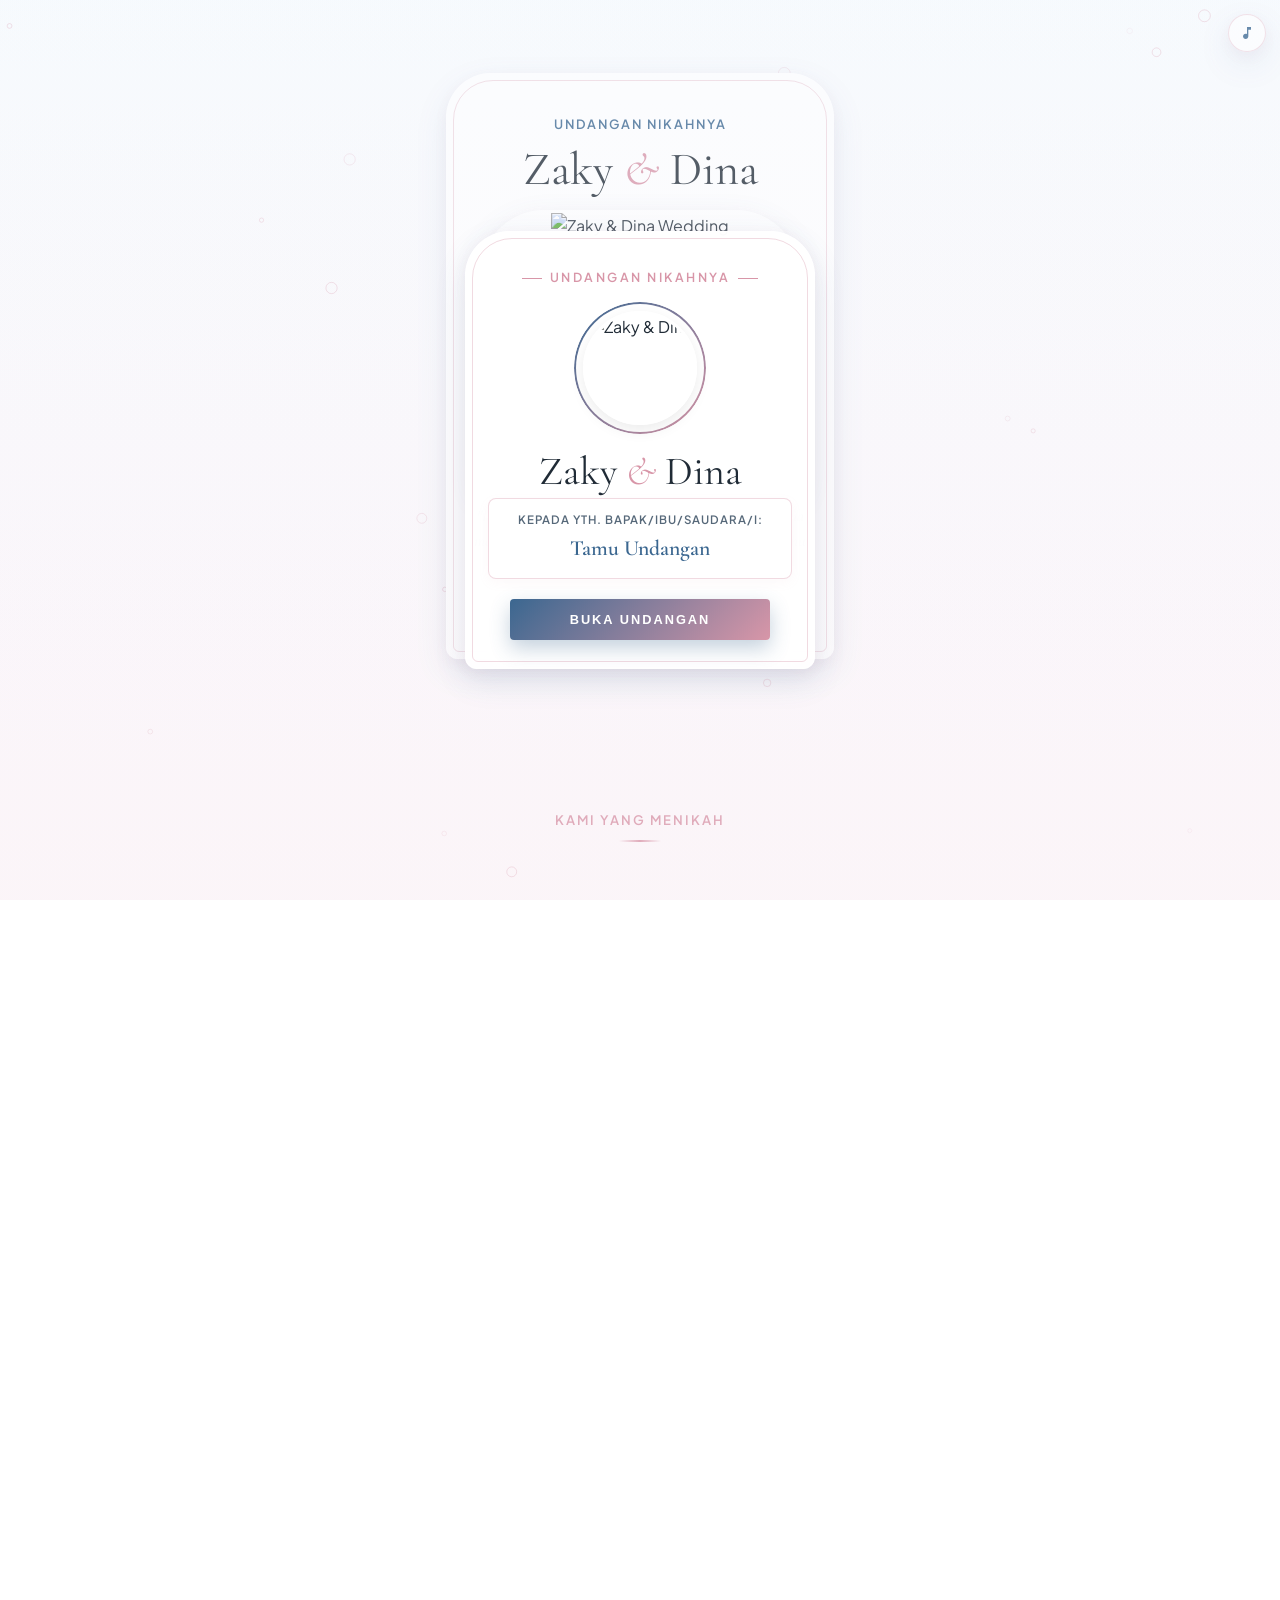
==== index.html @ bf6ddfc3 "fix: update akad schedule time and remove highlight badge in event card" ====
<!DOCTYPE html>
<html lang="id">

<head>
  <meta charset="UTF-8">
  <meta name="viewport" content="width=device-width, initial-scale=1.0">
  <title>Undangan nikahan Zaky & Dina</title>
  <meta name="description"
    content="Undangan Pernikahan Digital Muhammad Zaky Jaluaji & Syanda Malsie Adinawa (Dina) - Soft Blue & Pink Serenade.">

  <!-- Open Graph -->
  <meta property="og:type" content="website">
  <meta property="og:title" content="Undangan Pernikahan Zaky & Dina">
  <meta property="og:description" content="Kami mengundang Anda untuk hadir dalam hari bahagia pernikahan kami.">
  <meta property="og:image" content="assets/images/couple_cover.jpg">

  <!-- Stylesheet -->
  <link rel="stylesheet" href="styles.css">
</head>

<body>

  <!-- Ambient Animated Gradient Blobs -->
  <div class="ambient-blob blob-1"></div>
  <div class="ambient-blob blob-2"></div>

  <!-- Particle Canvas (Slow Calm Soft Bubbles) -->
  <canvas id="particle-canvas"></canvas>

  <!-- ===================================================
       1. SAMPUL DEPAN (3D RICH & DYNAMIC COVER OVERLAY)
       =================================================== -->
  <div class="cover-overlay" id="cover-overlay">
    <!-- Video background opsional jika user memasukkan file video mp4 sendiri -->
    <video id="cover-video-bg" class="cover-video-bg" autoplay loop muted playsinline></video>

    <div class="cover-card" id="cover-card-3d">
      <div class="cover-badge-box">
        <div class="cover-badge-line"></div>
        <span class="cover-badge">Undangan Nikahnya</span>
        <div class="cover-badge-line"></div>
      </div>

      <div class="cover-photo-container">
        <div class="aura-ring"></div>
        <div class="aura-pulse"></div>
        <div class="cover-photo-frame">
          <img id="cover-img" src="assets/images/couple_cover.jpg" alt="Zaky & Dina">
        </div>
      </div>

      <h1 class="cover-names">Zaky <span>&</span> Dina</h1>

      <div class="recipient-box">
        <p class="recipient-label">Kepada Yth. Bapak/Ibu/Saudara/i:</p>
        <h3 class="recipient-name">Tamu Undangan</h3>
      </div>

      <button class="btn-open" id="btn-open-invitation">
        <span>Buka Undangan</span>
      </button>
    </div>
  </div>

  <!-- ===================================================
       2. FLOATING MUSIC PLAYER
       =================================================== -->
  <div class="music-player-widget">
    <div class="vinyl-disc" id="vinyl-disc" title="Putar / Hentikan Musik">
      <svg viewBox="0 0 24 24">
        <path d="M12 3v10.55c-.59-.34-1.27-.55-2-.55-2.21 0-4 1.79-4 4s1.79 4 4 4 4-1.79 4-4V7h4V3h-6z" />
      </svg>
    </div>
  </div>

  <!-- ===================================================
       MAIN CONTENT WRAPPER
       =================================================== -->
  <div class="main-wrapper">

    <!-- ===================================================
         3. HERO SECTION
         =================================================== -->
    <section id="hero" class="hero-section">
      <div class="hero-card reveal-zoom">
        <p class="hero-subtitle">Undangan Nikahnya</p>
        <h2 class="hero-names">Zaky <span>&</span> Dina</h2>

        <div class="hero-img-container">
          <img id="hero-img" src="assets/images/couple_rings.jpg" alt="Zaky & Dina Wedding">
        </div>

        <p class="hero-quote">
          "Dan di antara tanda-tanda (kebesaran-Nya) ialah Dia menciptakan pasangan-pasangan untukmu dari jenismu
          sendiri, agar kamu cenderung dan merasa tenteram kepadanya."<br>
          <span
            style="font-size: 0.9rem; font-style: normal; letter-spacing: 1.5px; color: var(--blue-primary); font-weight: 600;">(QS.
            AR-RUM: 21)</span>
        </p>
      </div>
    </section>

    <!-- ===================================================
         4. MEMPELAI (THE COUPLE)
         =================================================== -->
    <section id="couple">
      <div class="section-title-box reveal-on-scroll">
        <p class="section-subtitle">Kami yang Menikah</p>
        <div class="title-line"></div>
      </div>

      <div class="couple-grid">
        <!-- Pengantin Pria -->
        <div class="couple-card reveal-slide-left delay-100">
          <div class="couple-avatar-wrapper">
            <img id="groom-img" src="assets/images/zaky.jpg" alt="Muhammad Zaky Jaluaji">
          </div>
          <h4 class="couple-nickname groom-nickname">Zaky</h4>
          <p class="couple-fullname" id="groom-fullname">Muhammad Zaky Jaluaji</p>
          <p class="couple-parents" id="groom-parents">Putra dari Bpk. Muhammad Mashuri & Ibu Rina Nuryanti</p>
          <a href="https://instagram.com/zakyjaluaji" target="_blank" class="btn-ig">
            <span>Instagram Zaky</span>
          </a>
        </div>

        <div class="couple-divider reveal-zoom delay-200">&</div>

        <!-- Pengantin Wanita -->
        <div class="couple-card reveal-slide-right delay-100">
          <div class="couple-avatar-wrapper">
            <img id="bride-img" src="assets/images/dina.jpg" alt="Syanda Malsie Adinawa">
          </div>
          <h4 class="couple-nickname bride-nickname">Dina</h4>
          <p class="couple-fullname" id="bride-fullname">Syanda Malsie Adinawa</p>
          <p class="couple-parents" id="bride-parents">Putri dari Bpk. Adi Suroso & Ibu Ernawati</p>
          <a href="https://instagram.com/syandamalsiea_" target="_blank" class="btn-ig">
            <span>Instagram Dina</span>
          </a>
        </div>
      </div>
    </section>

    <!-- ===================================================
         5. COUNTDOWN & EVENT SECTION
         =================================================== -->
    <section id="event">
      <div class="section-title-box reveal-on-scroll">
        <p class="section-subtitle">Kapan dan Dimana?</p>
        <div class="title-line"></div>
      </div>

      <!-- Countdown Timer -->
      <div class="countdown-container reveal-zoom delay-100">
        <div class="countdown-item">
          <div class="countdown-number" id="days">00</div>
          <div class="countdown-label">Hari</div>
        </div>
        <div class="countdown-item">
          <div class="countdown-number" id="hours">00</div>
          <div class="countdown-label">Jam</div>
        </div>
        <div class="countdown-item">
          <div class="countdown-number" id="minutes">00</div>
          <div class="countdown-label">Menit</div>
        </div>
        <div class="countdown-item">
          <div class="countdown-number" id="seconds">00</div>
          <div class="countdown-label">Detik</div>
        </div>
      </div>

      <!-- Event Cards (Akad, Resepsi, & Ngunduh Mantu) -->
      <div class="event-cards-wrapper">
        <div class="event-card event-card-akad reveal-slide-left delay-100">
          <h4 class="event-title">Akad Nikah</h4>
          <div class="event-detail-item">
            <strong style="color: #8C5819;">Waktu Acara</strong>
            <span id="akad-date">Sabtu, 20 Maret 2027</span><br>
            <span id="akad-time">Pukul 07.00 WIB</span>
          </div>
          <div class="event-detail-item">
            <strong style="color: #8C5819;">Lokasi Acara</strong>
            <span id="akad-venue">Gedung Wanita Nganjuk</span><br>
            <span id="akad-address">Jl. P. Sudirman No. 12, Mangundikaran, Nganjuk</span>
          </div>
          <div class="btn-group">
            <a id="akad-maps" href="https://maps.google.com/?q=Gedung+Wanita+Nganjuk" target="_blank"
              class="btn-secondary" style="border-color: rgba(212, 163, 115, 0.6); color: #8C5819;">📍 Petunjuk
              Lokasi</a>
          </div>
        </div>

        <!-- 2. Resepsi Pernikahan (Gedung Wanita Nganjuk) -->
        <div class="event-card reveal-slide-right delay-200">
          <h4 class="event-title">Resepsi Pernikahan</h4>
          <div class="event-detail-item">
            <strong>Waktu Acara</strong>
            <span id="resepsi-date">Sabtu, 20 Maret 2027</span><br>
            <span id="resepsi-time">Pukul 11.00 - 14.00 WIB</span>
          </div>
          <div class="event-detail-item">
            <strong>Lokasi Acara</strong>
            <span id="resepsi-venue">Gedung Wanita Nganjuk</span><br>
            <span id="resepsi-address">Jl. P. Sudirman No. 12, Mangundikaran, Nganjuk</span>
          </div>
          <div class="btn-group">
            <a id="resepsi-maps" href="https://maps.google.com/?q=Gedung+Wanita+Nganjuk" target="_blank"
              class="btn-secondary">📍 Petunjuk Lokasi</a>
            <a href="https://calendar.google.com/calendar/render?action=TEMPLATE&text=Pernikahan+Zaky+%26+Dina&dates=20270320T010000Z/20270320T070000Z&details=Pernikahan+Zaky+%26+Dina+di+Gedung+Wanita+Nganjuk&location=Gedung+Wanita+Nganjuk"
              target="_blank" class="btn-secondary">🗓️ Simpan ke Kalender</a>
          </div>
        </div>

        <!-- 3. Ngunduh Mantu (Pendopo Marsudi Utomo, Klaten) -->
        <div class="event-card reveal-zoom delay-300">
          <h4 class="event-title">Ngunduh Mantu</h4>
          <div class="event-detail-item">
            <strong>Waktu Acara</strong>
            <span id="ngunduh-date">Sabtu, 27 Maret 2027</span><br>
            <span id="ngunduh-time">Pukul 10.00 - 14.00 WIB</span>
          </div>
          <div class="event-detail-item">
            <strong>Lokasi Acara</strong>
            <span id="ngunduh-venue">Pendopo Marsudi Utomo</span><br>
            <span id="ngunduh-address">Pedan, Klaten</span>
          </div>
          <div class="btn-group">
            <a id="ngunduh-maps" href="https://maps.app.goo.gl/nM2MsdTaEWafZusg7" target="_blank"
              class="btn-secondary">📍 Petunjuk Lokasi</a>
            <a href="https://calendar.google.com/calendar/render?action=TEMPLATE&text=Ngunduh+Mantu+Zaky+%26+Dina&dates=20270327T030000Z/20270327T070000Z&details=Ngunduh+Mantu+Zaky+%26+Dina+di+Pendopo+Marsudi+Utomo+Klaten&location=Pendopo+Marsudi+Utomo,+Pedan,+Klaten"
              target="_blank" class="btn-secondary">🗓️ Simpan ke Kalender</a>
          </div>
        </div>
      </div>
    </section>

    <!-- ===================================================
         6. LOVE STORY TIMELINE
         =================================================== -->
    <section id="story">
      <div class="section-title-box reveal-on-scroll">
        <p class="section-subtitle">Perjalanan Cinta</p>
        <h3 class="section-title">Kisah Kami</h3>
        <div class="title-line"></div>
      </div>

      <div class="timeline" id="timeline-container">
        <!-- Rendered dynamically from script.js -->
      </div>
    </section>

    <!-- ===================================================
         7. LIVE PHOTO ALBUM & DISPOSABLE CAMERA SECTION
         =================================================== -->
    <section id="live-album">
      <div class="section-title-box reveal-on-scroll">
        <p class="section-subtitle">Kamera Live Tamu</p>
        <h3 class="section-title">Bantu Pasangan ini dokumentasi</h3>
        <div class="title-line"></div>
      </div>

      <div class="event-card reveal-zoom delay-100">
        <h4 class="event-title">Album Foto Live Zaky & Dina</h4>
        <p style="font-size: 0.88rem; color: var(--text-muted); margin-bottom: 20px; line-height: 1.5;">
          Dibuka waktu acara ya!
        </p>

        <div style="display: flex; flex-direction: column; align-items: center; gap: 12px;">
          <a href="album.html" class="btn-primary"
            style="display: inline-flex; align-items: center; justify-content: center; gap: 8px; max-width: 280px; text-decoration: none; font-size: 0.82rem;">
            <span>📸 bantu mereka cekrek momen</span>
          </a>
        </div>
      </div>
    </section>

    <!-- ===================================================
         8. GALLERY SECTION
         =================================================== -->
    <section id="gallery">
      <div class="section-title-box reveal-on-scroll">
        <p class="section-subtitle">Momen Bahagia</p>
        <h3 class="section-title">Galeri Foto</h3>
        <div class="title-line"></div>
      </div>

      <div class="gallery-grid">
        <div class="gallery-item reveal-zoom delay-100">
          <img src="assets/images/couple_cover.jpg" alt="Momen Zaky & Dina 1">
        </div>
        <div class="gallery-item reveal-zoom delay-200">
          <img src="assets/images/couple_rings.jpg" alt="Momen Zaky & Dina 2">
        </div>
        <div class="gallery-item reveal-zoom delay-300">
          <img src="assets/images/zaky.jpg" alt="Momen Zaky 3">
        </div>
        <div class="gallery-item reveal-zoom delay-400">
          <img src="assets/images/dina.jpg" alt="Momen Dina 4">
        </div>
      </div>
    </section>

    <!-- ===================================================
         8. RSVP & UCAPAN
         =================================================== -->
    <section id="rsvp">
      <div class="section-title-box reveal-on-scroll">
        <p class="section-subtitle"> Dateng yahhh</p>
        <h3 class="section-title">Ucapin dan doain dong!!!</h3>
        <div class="title-line"></div>
      </div>

      <!-- Form RSVP -->
      <div class="rsvp-card reveal-on-scroll delay-100">
        <form id="rsvp-form">
          <div class="form-group">
            <label class="form-label" for="guest-name">Nama kamu</label>
            <input type="text" id="guest-name" class="form-input" placeholder="Masukkan nama Anda..." required>
          </div>

          <div class="form-group">
            <label class="form-label" for="guest-status">Konfirmasi Kehadiran</label>
            <select id="guest-status" class="form-select">
              <option value="hadir">dateng</option>
              <option value="tidak-hadir">lagi repot</option>
            </select>
          </div>

          <div class="form-group">
            <label class="form-label" for="guest-message">Ucapan & Doa Restu</label>
            <textarea id="guest-message" class="form-textarea" rows="3"
              placeholder="Tuliskan pesan & doa Anda untuk Zaky & Dina..." required></textarea>
          </div>

          <button type="submit" class="btn-primary">Kirim Ucapan & Konfirmasi</button>
        </form>
      </div>

      <!-- Daftar Ucapan -->
      <div class="wishes-container reveal-on-scroll delay-200" id="wishes-container">
        <!-- Rendered dynamically -->
      </div>
    </section>

    <!-- ===================================================
         9. DIGITAL GIFT / AMPLOP DIGITAL
         =================================================== -->
    <section id="gift">
      <div class="section-title-box reveal-on-scroll">
        <p class="section-subtitle">Tanda Kasih</p>
        <h3 class="section-title">Amplop Digital</h3>
        <div class="title-line"></div>
      </div>

      <p class="reveal-on-scroll delay-100"
        style="text-align: center; color: var(--text-muted); margin-bottom: 28px; font-size: 0.9rem; max-width: 540px; margin-left: auto; margin-right: auto;">
        Sebenernya ini nggak wajib sih, tapi kalau misalnyaaa... kamu mau nyumbang tapi pengen trasfer aja juga boleh
        kokkk... kirim ke sini yaaa.
      </p>

      <!-- Bank List -->
      <div class="gift-grid reveal-on-scroll delay-200" id="bank-grid">
        <!-- Rendered dynamically -->
      </div>

      <!-- Alamat Kado Fisik -->
      <div class="bank-card reveal-on-scroll delay-300" style="margin-top: 20px;">
        <div class="bank-name" style="font-size: 1.2rem;">Atau mau kirim kado? kirim kesini yaaa</div>
        <p style="font-size: 0.88rem; color: var(--text-muted); margin: 10px 0; line-height: 1.6;">
          Penerima: <strong id="gift-recipient" style="color: var(--text-dark);">Zaky & Dina</strong> (<span
            id="gift-phone">089644456263</span>)<br>
          <span id="gift-full-address">Alamat Pengiriman Kado...</span>
        </p>
      </div>
    </section>

    <!-- ===================================================
         FOOTER
         =================================================== -->
    <footer class="reveal-on-scroll">
      <p>Merupakan suatu kehormatan dan kebahagiaan bagi kami apabila Bapak/Ibu/Saudara/i berkenan hadir.</p>
      <div class="footer-names">Zaky & Dina</div>
      <p
        style="font-size: 0.75rem; margin-top: 16px; letter-spacing: 2.5px; text-transform: uppercase; color: var(--pink-primary);">
        Love Forever & Always</p>
    </footer>

  </div>

  <!-- ===================================================
       TOAST NOTIFICATION & LIGHTBOX MODAL
       =================================================== -->
  <div class="toast" id="toast-notification">Pesan disalin!</div>

  <div class="lightbox-modal" id="lightbox-modal">
    <span class="lightbox-close" id="lightbox-close">&times;</span>
    <img src="" id="lightbox-img" class="lightbox-content" alt="Gambar Galeri">
  </div>

  <!-- MODAL BARCODE / QR CODE ALBUM LIVE -->
  <div class="qr-modal" id="qr-modal">
    <div class="qr-modal-card">
      <span class="qr-modal-close" onclick="closeQrModal()">&times;</span>
      <h3 class="qr-modal-title">Barcode Kamera Live Tamu</h3>
      <p class="qr-modal-subtitle">Scan Barcode / QR Code ini dengan HP Anda saat acara untuk langsung mengabadikan
        momen pernikahan Zaky & Dina!</p>

      <div class="qr-image-wrapper">
        <img src="assets/images/album_qr.png" alt="QR Code Album Live Zaky & Dina">
      </div>

      <div style="display: flex; flex-direction: column; gap: 8px; margin-top: 14px;">
        <a href="album.html" class="btn-primary"
          style="font-size: 0.78rem; text-decoration: none; display: inline-block;">
          Buka Kamera Live Sekarang
        </a>
        <a href="cetak-qr.html" target="_blank"
          style="font-size: 0.74rem; color: var(--blue-primary); text-decoration: none; font-weight: 600; padding: 6px; border: 1px dashed var(--border-pink-glow); border-radius: 6px; display: inline-flex; align-items: center; justify-content: center; gap: 4px;">
          🖨️ Cetak Kartu QR Stand Meja Resepsi
        </a>
      </div>
    </div>
  </div>

  <!-- JavaScript -->
  <script src="config.js"></script>
  <script src="script.js"></script>
</body>

</html>
---- styles.css ----
/* ===================================================
   DESAIN ELEGAN & RAPI (HIGH-END AESTHETIC MOBILE)
   Background Foto: beach_bg.jpg
   Mempelai: Zaky & Dina
   =================================================== */

@import url('https://fonts.googleapis.com/css2?family=Cormorant+Garamond:ital,wght@0,400;0,500;0,600;0,700;1,400;1,600&family=Plus+Jakarta+Sans:wght@300;400;500;600;700&display=swap');

:root {
  --bg-card-glass: rgba(255, 255, 255, 0.94);
  --border-pink-glow: rgba(216, 150, 168, 0.35);
  --border-blue-glow: rgba(121, 157, 194, 0.35);
  
  --blue-primary: #3B6790;
  --blue-soft: #5C82A6;
  --pink-primary: #D896A8;
  --pink-soft: #E8B4C2;
  
  --text-dark: #202B36;
  --text-muted: #566879;
  
  --font-serif: 'Cormorant Garamond', serif;
  --font-sans: 'Plus Jakarta Sans', sans-serif;
  
  --shadow-card: 0 12px 32px rgba(59, 103, 144, 0.12), 0 4px 14px rgba(216, 150, 168, 0.1);
  
  --radius-arch-card: 45px 45px 12px 12px;
  --radius-img-arch: 65px 65px 12px 12px;
  
  --transition: all 0.35s cubic-bezier(0.16, 1, 0.3, 1);
}

/* Reset & Global */
*, *::before, *::after {
  box-sizing: border-box !important;
  margin: 0;
  padding: 0;
}

html, body {
  width: 100% !important;
  height: 100% !important;
  margin: 0 !important;
  padding: 0 !important;
  overflow-x: hidden !important;
}

html {
  scroll-behavior: smooth;
  font-size: 16px;
  -webkit-text-size-adjust: 100%;
}

body {
  font-family: var(--font-sans);
  background: linear-gradient(rgba(240, 246, 253, 0.35), rgba(248, 235, 242, 0.35)), url('assets/images/beach_bg.jpg') center/cover no-repeat fixed;
  color: var(--text-dark);
  line-height: 1.6;
  position: relative;
  min-height: 100vh;
  -webkit-font-smoothing: antialiased;
}

/* Canvas Background */
#particle-canvas {
  position: fixed;
  top: 0;
  left: 0;
  width: 100vw;
  height: 100vh;
  pointer-events: none;
  z-index: 1;
}

/* ===================================================
   SAMPUL DEPAN (SANGAT RAPI & PRESISI DI TENGAH)
   =================================================== */
.cover-overlay {
  position: fixed !important;
  top: 0 !important;
  left: 0 !important;
  right: 0 !important;
  bottom: 0 !important;
  width: 100% !important;
  height: 100% !important;
  margin: 0 !important;
  padding: 16px !important;
  background: linear-gradient(rgba(238, 244, 252, 0.25), rgba(248, 235, 242, 0.25)), url('assets/images/beach_bg.jpg') center/cover no-repeat !important;
  z-index: 99999 !important;
  display: flex !important;
  flex-direction: column !important;
  justify-content: center !important;
  align-items: center !important;
  text-align: center !important;
  box-sizing: border-box !important;
  transition: transform 0.8s cubic-bezier(0.77, 0, 0.175, 1), opacity 0.8s ease;
  overflow-y: auto !important;
}

.cover-overlay.opened {
  transform: translateY(-100%) !important;
  opacity: 0 !important;
  pointer-events: none !important;
}

.cover-video-bg {
  position: absolute !important;
  top: 0 !important;
  left: 0 !important;
  width: 100% !important;
  height: 100% !important;
  object-fit: cover !important;
  z-index: 0 !important;
  pointer-events: none !important;
  display: none;
}

/* Kartu Sampul Rapi */
.cover-card {
  background: var(--bg-card-glass);
  backdrop-filter: blur(20px);
  -webkit-backdrop-filter: blur(20px);
  border: 1px solid rgba(255, 255, 255, 0.95);
  border-radius: var(--radius-arch-card);
  padding: 36px 22px 28px;
  width: 100% !important;
  max-width: 350px !important;
  margin: auto !important;
  box-shadow: var(--shadow-card);
  position: relative !important;
  z-index: 2 !important;
  box-sizing: border-box !important;
  display: block !important;
  flex-shrink: 0 !important;
}

.cover-card::after {
  content: '';
  position: absolute;
  inset: 6px;
  border: 1px solid var(--border-pink-glow);
  border-radius: 40px 40px 6px 6px;
  pointer-events: none;
}

/* Badge Header Sampul */
.cover-badge-box {
  display: flex;
  align-items: center;
  justify-content: center;
  gap: 8px;
  margin-bottom: 18px;
  width: 100%;
  animation: fadeSlideDown 0.8s cubic-bezier(0.16, 1, 0.3, 1) 0.1s both;
}

.cover-badge-line {
  width: 20px;
  height: 1px;
  background: var(--pink-primary);
  flex-shrink: 0;
}

.cover-badge {
  font-size: 0.78rem;
  text-transform: uppercase;
  letter-spacing: 2.5px;
  color: var(--pink-primary);
  font-weight: 600;
}

/* Foto Sampul */
.cover-photo-container {
  position: relative;
  width: 124px;
  height: 124px;
  margin: 0 auto 18px;
  display: flex;
  justify-content: center;
  align-items: center;
  animation: zoomFadeIn 0.9s cubic-bezier(0.16, 1, 0.3, 1) 0.3s both;
}

.aura-ring {
  position: absolute;
  inset: -4px;
  border-radius: 50%;
  padding: 2px;
  background: linear-gradient(135deg, var(--blue-primary), var(--pink-primary));
  -webkit-mask: linear-gradient(#fff 0 0) content-box, linear-gradient(#fff 0 0);
  mask-composite: exclude;
}

.cover-photo-frame {
  width: 114px;
  height: 114px;
  border-radius: 50%;
  overflow: hidden;
  border: 3px solid #FFF;
  box-shadow: 0 5px 15px rgba(0,0,0,0.08);
  z-index: 1;
}

.cover-photo-frame img {
  width: 100%;
  height: 100%;
  object-fit: cover;
}

/* Nama Sampul */
.cover-names {
  font-family: var(--font-serif);
  font-size: 2.5rem;
  font-weight: 400;
  color: var(--text-dark);
  line-height: 1.15;
  margin-bottom: 4px;
  animation: fadeSlideUp 0.8s cubic-bezier(0.16, 1, 0.3, 1) 0.5s both;
}

.cover-names span {
  font-style: italic;
  color: var(--pink-primary);
  font-weight: 300;
}

.cover-date-badge {
  font-size: 0.82rem;
  color: var(--blue-primary);
  letter-spacing: 1.8px;
  text-transform: uppercase;
  margin-bottom: 20px;
  font-weight: 600;
  animation: fadeSlideUp 0.8s cubic-bezier(0.16, 1, 0.3, 1) 0.7s both;
}

/* Kotak Penerima */
.recipient-box {
  background: rgba(255, 255, 255, 0.88);
  border: 1px solid var(--border-pink-glow);
  border-radius: 8px;
  padding: 12px 14px;
  margin-bottom: 20px;
  box-shadow: 0 4px 12px rgba(216, 150, 168, 0.06);
  width: 100%;
  box-sizing: border-box;
  animation: fadeSlideUp 0.8s cubic-bezier(0.16, 1, 0.3, 1) 0.9s both;
}

.recipient-label {
  font-size: 0.72rem;
  color: var(--text-muted);
  text-transform: uppercase;
  letter-spacing: 1px;
  font-weight: 600;
}

.recipient-name {
  font-family: var(--font-serif);
  font-size: 1.35rem;
  font-weight: 600;
  color: var(--blue-primary);
  margin-top: 2px;
}

/* Tombol Buka Undangan */
.btn-open {
  position: relative;
  background: linear-gradient(135deg, var(--blue-primary) 0%, var(--pink-primary) 100%);
  color: #FFF;
  border: none;
  padding: 13px 28px;
  font-size: 0.8rem;
  font-weight: 700;
  letter-spacing: 2px;
  text-transform: uppercase;
  border-radius: 4px;
  cursor: pointer;
  box-shadow: 0 8px 20px rgba(59, 103, 144, 0.3);
  transition: var(--transition);
  display: inline-flex;
  align-items: center;
  justify-content: center;
  gap: 8px;
  overflow: hidden;
  width: 100%;
  max-width: 260px;
  margin: 0 auto;
  animation: fadeSlideUp 0.8s cubic-bezier(0.16, 1, 0.3, 1) 1.1s both;
}

.btn-open:active {
  transform: scale(0.98);
}

@keyframes fadeSlideDown {
  0% { transform: translateY(-16px); opacity: 0; }
  100% { transform: translateY(0); opacity: 1; }
}

@keyframes fadeSlideUp {
  0% { transform: translateY(16px); opacity: 0; }
  100% { transform: translateY(0); opacity: 1; }
}

@keyframes zoomFadeIn {
  0% { transform: scale(0.88); opacity: 0; }
  100% { transform: scale(1); opacity: 1; }
}

/* ===================================================
   FLOATING MUSIC PLAYER & NAVBAR
   =================================================== */
.music-player-widget {
  position: fixed;
  top: 14px;
  right: 14px;
  z-index: 1000;
}

.vinyl-disc {
  width: 38px;
  height: 38px;
  background: var(--bg-card-glass);
  backdrop-filter: blur(10px);
  border: 1px solid var(--border-pink-glow);
  border-radius: 50%;
  box-shadow: var(--shadow-card);
  cursor: pointer;
  display: flex;
  justify-content: center;
  align-items: center;
  transition: var(--transition);
}

.vinyl-disc.playing {
  border-color: var(--pink-primary);
}

.vinyl-disc svg {
  fill: var(--blue-primary);
  width: 16px;
  height: 16px;
}

.floating-navbar {
  position: fixed;
  bottom: 12px;
  left: 50%;
  transform: translateX(-50%);
  background: rgba(255, 255, 255, 0.95);
  backdrop-filter: blur(16px);
  -webkit-backdrop-filter: blur(16px);
  border: 1px solid var(--border-pink-glow);
  padding: 4px;
  border-radius: 8px;
  box-shadow: var(--shadow-card);
  z-index: 999;
  display: flex;
  gap: 2px;
  width: 94vw;
  max-width: 400px;
  justify-content: space-around;
  box-sizing: border-box !important;
}

.nav-item {
  flex: 1;
  text-align: center;
  color: var(--text-muted);
  text-decoration: none;
  padding: 6px 2px;
  border-radius: 4px;
  font-size: 0.64rem;
  font-weight: 600;
  letter-spacing: 0.2px;
  text-transform: uppercase;
  white-space: nowrap;
  transition: var(--transition);
  box-sizing: border-box;
}

.nav-item:hover {
  color: var(--pink-primary);
}

.nav-item.active {
  background: linear-gradient(135deg, rgba(59, 103, 144, 0.15), rgba(216, 150, 168, 0.22));
  color: var(--pink-primary);
  font-weight: 700;
}

/* ===================================================
   MAIN WRAPPER & SECTIONS (RAPI & PROPORSIUNAL)
   =================================================== */
.main-wrapper {
  width: 100% !important;
  max-width: 420px !important;
  margin: 0 auto !important;
  padding-bottom: 90px;
  position: relative;
  z-index: 2;
  box-sizing: border-box !important;
}

section {
  padding: 44px 16px;
  position: relative;
  box-sizing: border-box !important;
  width: 100% !important;
}

.section-title-box {
  text-align: center;
  margin-bottom: 30px;
}

.section-subtitle {
  font-size: 0.82rem;
  text-transform: uppercase;
  letter-spacing: 2px;
  color: var(--pink-primary);
  font-weight: 600;
  margin-bottom: 4px;
}

.section-title {
  font-family: var(--font-serif);
  font-size: 2.2rem;
  font-weight: 400;
  color: var(--text-dark);
  line-height: 1.2;
}

.title-line {
  width: 42px;
  height: 2px;
  background: linear-gradient(90deg, transparent, var(--pink-primary), transparent);
  margin: 10px auto 0;
}

/* HERO SECTION */
.hero-section {
  text-align: center;
  min-height: 85vh;
  display: flex;
  flex-direction: column;
  justify-content: center;
  align-items: center;
  padding-top: 10px;
}

.hero-card {
  background: var(--bg-card-glass);
  backdrop-filter: blur(16px);
  border: 1px solid rgba(255, 255, 255, 0.95);
  border-radius: var(--radius-arch-card);
  padding: 40px 18px 28px;
  width: 100%;
  box-shadow: var(--shadow-card);
  position: relative;
  box-sizing: border-box;
}

.hero-card::after {
  content: '';
  position: absolute;
  inset: 6px;
  border: 1px solid var(--border-pink-glow);
  border-radius: 40px 40px 6px 6px;
  pointer-events: none;
}

.hero-subtitle {
  font-size: 0.8rem;
  color: var(--blue-primary);
  text-transform: uppercase;
  letter-spacing: 2px;
  font-weight: 600;
  margin-bottom: 10px;
}

.hero-names {
  font-family: var(--font-serif);
  font-size: 2.9rem;
  font-weight: 400;
  color: var(--text-dark);
  line-height: 1.1;
  margin-bottom: 14px;
}

.hero-names span {
  font-style: italic;
  color: var(--pink-primary);
}

.hero-img-container {
  width: 100%;
  max-width: 320px;
  height: 280px;
  margin: 14px auto;
  border-radius: var(--radius-img-arch);
  overflow: hidden;
  border: 3px solid #FFF;
  box-shadow: var(--shadow-card);
  position: relative;
}

.hero-img-container img {
  width: 100%;
  height: 100%;
  object-fit: cover;
}

.hero-quote {
  font-family: var(--font-serif);
  font-size: 1.02rem;
  font-style: italic;
  color: var(--text-muted);
  max-width: 380px;
  margin: 14px auto 0;
  line-height: 1.55;
}

/* ===================================================
   TOMBOL ALBUM FOTO LIVE & BARCODE QR CODE
   =================================================== */
.event-album-banner {
  margin-top: 22px;
  display: flex;
  flex-direction: column;
  align-items: center;
  gap: 12px;
  width: 100%;
  position: relative;
  z-index: 2;
}

.btn-album {
  background: linear-gradient(135deg, var(--blue-primary) 0%, var(--pink-primary) 100%);
  border: 1px solid rgba(255, 255, 255, 0.8);
  border-radius: 12px;
  padding: 14px 18px;
  color: #FFF;
  text-decoration: none;
  display: flex;
  align-items: center;
  gap: 12px;
  width: 100%;
  box-shadow: 0 8px 24px rgba(216, 150, 168, 0.35);
  transition: var(--transition);
  box-sizing: border-box;
}

.btn-album:hover {
  transform: translateY(-2px);
  box-shadow: 0 12px 28px rgba(59, 103, 144, 0.4);
}

.btn-album-icon {
  font-size: 1.6rem;
  line-height: 1;
}

.btn-album-text {
  display: flex;
  flex-direction: column;
  text-align: left;
}

.btn-album-title {
  font-size: 0.88rem;
  font-weight: 700;
  letter-spacing: 0.5px;
  line-height: 1.2;
}

.btn-album-subtitle {
  font-size: 0.72rem;
  opacity: 0.92;
  font-weight: 400;
  margin-top: 2px;
  line-height: 1.2;
}

.btn-qr-trigger {
  background: #FFF;
  color: var(--blue-primary);
  border: 1px solid var(--border-pink-glow);
  padding: 8px 16px;
  border-radius: 50px;
  font-size: 0.74rem;
  font-weight: 600;
  letter-spacing: 0.5px;
  cursor: pointer;
  display: inline-flex;
  align-items: center;
  gap: 6px;
  transition: var(--transition);
  box-shadow: 0 4px 12px rgba(0, 0, 0, 0.05);
}

.btn-qr-trigger:hover {
  background: linear-gradient(135deg, var(--blue-primary), var(--pink-primary));
  color: #FFF;
  border-color: transparent;
}

/* MODAL QR CODE */
.qr-modal {
  position: fixed;
  top: 0; left: 0; width: 100%; height: 100%;
  background: rgba(32, 43, 54, 0.88);
  backdrop-filter: blur(12px);
  -webkit-backdrop-filter: blur(12px);
  z-index: 100000;
  display: none;
  justify-content: center;
  align-items: center;
  padding: 20px;
  box-sizing: border-box;
}

.qr-modal.active {
  display: flex;
}

.qr-modal-card {
  background: #FFF;
  border-radius: 20px;
  padding: 28px 20px 22px;
  max-width: 340px;
  width: 100%;
  text-align: center;
  box-shadow: var(--shadow-card);
  position: relative;
}

.qr-modal-close {
  position: absolute;
  top: 12px;
  right: 16px;
  font-size: 1.8rem;
  color: var(--text-muted);
  cursor: pointer;
  line-height: 1;
}

.qr-modal-title {
  font-family: var(--font-serif);
  font-size: 1.6rem;
  color: var(--text-dark);
  margin-bottom: 6px;
}

.qr-modal-subtitle {
  font-size: 0.78rem;
  color: var(--text-muted);
  line-height: 1.45;
  margin-bottom: 16px;
}

.qr-image-wrapper {
  width: 200px;
  height: 200px;
  margin: 0 auto;
  padding: 8px;
  border: 2px solid var(--border-pink-glow);
  border-radius: 12px;
  background: #FFF;
}

.qr-image-wrapper img {
  width: 100%;
  height: 100%;
  object-fit: contain;
}

/* MEMPELAI CARDS */
.couple-grid {
  display: flex;
  flex-direction: column;
  gap: 20px;
}

.couple-card {
  background: var(--bg-card-glass);
  backdrop-filter: blur(16px);
  border: 1px solid rgba(255, 255, 255, 0.95);
  border-radius: var(--radius-arch-card);
  padding: 38px 16px 24px;
  text-align: center;
  box-shadow: var(--shadow-card);
  position: relative;
  box-sizing: border-box;
}

.couple-card::after {
  content: '';
  position: absolute;
  inset: 6px;
  border: 1px solid var(--border-pink-glow);
  border-radius: 40px 40px 6px 6px;
  pointer-events: none;
}

.couple-avatar-wrapper {
  width: 124px;
  height: 124px;
  margin: 0 auto 16px;
  border-radius: 50%;
  padding: 3px;
  background: linear-gradient(135deg, var(--blue-primary), var(--pink-primary));
}

.couple-avatar-wrapper img {
  width: 100%;
  height: 100%;
  object-fit: cover;
  border-radius: 50%;
  border: 2px solid #FFF;
}

.couple-nickname {
  font-family: var(--font-serif);
  font-size: 2.1rem;
  font-weight: 400;
  color: var(--text-dark);
}

.couple-fullname {
  font-size: 0.88rem;
  font-weight: 600;
  color: var(--blue-primary);
  letter-spacing: 0.8px;
  margin-bottom: 4px;
}

.couple-parents {
  font-size: 0.82rem;
  color: var(--text-muted);
  margin-bottom: 14px;
}

.btn-ig {
  display: inline-flex;
  align-items: center;
  gap: 6px;
  border: 1px solid var(--border-pink-glow);
  background: #FFF;
  color: var(--blue-primary);
  text-decoration: none;
  padding: 6px 16px;
  border-radius: 4px;
  font-size: 0.72rem;
  font-weight: 600;
  letter-spacing: 1px;
  text-transform: uppercase;
  position: relative;
  z-index: 2;
}

.couple-divider {
  text-align: center;
  font-family: var(--font-serif);
  font-style: italic;
  font-size: 2.3rem;
  color: var(--pink-primary);
}

/* COUNTDOWN & EVENT */
.countdown-container {
  display: grid;
  grid-template-columns: repeat(4, 1fr);
  gap: 6px;
  margin-bottom: 22px;
}

.countdown-item {
  background: var(--bg-card-glass);
  backdrop-filter: blur(12px);
  border: 1px solid rgba(255, 255, 255, 0.95);
  border-radius: 8px;
  padding: 12px 2px;
  text-align: center;
  box-shadow: var(--shadow-card);
}

.countdown-number {
  font-family: var(--font-serif);
  font-size: 1.6rem;
  font-weight: 600;
  color: var(--blue-primary);
  line-height: 1;
}

.countdown-label {
  font-size: 0.62rem;
  font-weight: 700;
  color: var(--text-muted);
  text-transform: uppercase;
  margin-top: 4px;
}

.event-cards-wrapper {
  display: flex;
  flex-direction: column;
  gap: 18px;
}

.event-card {
  background: var(--bg-card-glass);
  backdrop-filter: blur(16px);
  border: 1px solid rgba(255, 255, 255, 0.95);
  border-radius: var(--radius-arch-card);
  padding: 38px 16px 24px;
  box-shadow: var(--shadow-card);
  text-align: center;
  position: relative;
  box-sizing: border-box;
}

.event-card::after {
  content: '';
  position: absolute;
  inset: 6px;
  border: 1px solid var(--border-pink-glow);
  border-radius: 40px 40px 6px 6px;
  pointer-events: none;
}

/* CARD AKAD NIKAH SPESIAL (DIBEDAKAN ELEGAN) */
.event-card.event-card-akad {
  background: linear-gradient(180deg, rgba(255, 253, 247, 0.98) 0%, rgba(255, 255, 255, 0.94) 100%);
  border: 1.5px solid rgba(212, 163, 115, 0.6);
  box-shadow: 0 16px 36px rgba(212, 163, 115, 0.18), 0 4px 16px rgba(59, 103, 144, 0.08);
  position: relative;
  overflow: hidden;
}

.event-card.event-card-akad::after {
  content: '';
  position: absolute;
  inset: 6px;
  border: 1.5px solid rgba(212, 163, 115, 0.45);
  border-radius: 40px 40px 6px 6px;
  pointer-events: none;
}

.card-highlight-badge {
  display: inline-flex;
  align-items: center;
  gap: 6px;
  font-size: 0.72rem;
  font-weight: 700;
  letter-spacing: 1.5px;
  text-transform: uppercase;
  color: #8C5819;
  background: linear-gradient(135deg, rgba(212, 163, 115, 0.22), rgba(216, 150, 168, 0.18));
  border: 1px solid rgba(212, 163, 115, 0.5);
  padding: 5px 14px;
  border-radius: 20px;
  margin-bottom: 12px;
}

.event-card.event-card-akad .event-title {
  color: #1E3A5F;
  font-weight: 600;
}

.event-title {
  font-family: var(--font-serif);
  font-size: 1.85rem;
  font-weight: 400;
  color: var(--text-dark);
  margin-bottom: 12px;
}

.event-detail-item {
  margin-bottom: 10px;
  font-size: 0.85rem;
  color: var(--text-muted);
}

.event-detail-item strong {
  color: var(--blue-primary);
  display: block;
  font-size: 0.9rem;
  font-weight: 600;
  margin-bottom: 2px;
}

.btn-group {
  display: flex;
  gap: 8px;
  justify-content: center;
  flex-wrap: wrap;
  margin-top: 16px;
  position: relative;
  z-index: 2;
}

.btn-secondary {
  background: #FFF;
  color: var(--blue-primary);
  border: 1px solid var(--border-pink-glow);
  padding: 7px 16px;
  border-radius: 4px;
  font-size: 0.72rem;
  font-weight: 600;
  letter-spacing: 0.8px;
  text-transform: uppercase;
  text-decoration: none;
}

/* TIMELINE */
.timeline {
  position: relative;
  padding: 6px 0;
}

.timeline::before {
  content: '';
  position: absolute;
  top: 0;
  bottom: 0;
  left: 12px;
  width: 2px;
  background: linear-gradient(180deg, var(--blue-primary), var(--pink-primary));
}

.timeline-item {
  position: relative;
  padding-left: 32px;
  margin-bottom: 18px;
}

.timeline-dot {
  position: absolute;
  left: 6px;
  top: 6px;
  width: 14px;
  height: 14px;
  background: var(--pink-primary);
  border: 3px solid #FFF;
  border-radius: 50%;
}

.timeline-content {
  background: var(--bg-card-glass);
  backdrop-filter: blur(12px);
  border: 1px solid rgba(255, 255, 255, 0.95);
  border-radius: 8px;
  padding: 12px 14px;
  box-shadow: var(--shadow-card);
}

.timeline-year {
  font-size: 0.72rem;
  font-weight: 700;
  color: var(--blue-primary);
  text-transform: uppercase;
  display: block;
  margin-bottom: 2px;
}

.timeline-title {
  font-family: var(--font-serif);
  font-size: 1.2rem;
  font-weight: 500;
  color: var(--text-dark);
}

.timeline-desc {
  font-size: 0.82rem;
  color: var(--text-muted);
  margin-top: 2px;
}

/* GALLERY */
.gallery-grid {
  display: grid;
  grid-template-columns: repeat(2, 1fr);
  gap: 8px;
}

.gallery-item {
  position: relative;
  border-radius: 30px 30px 6px 6px;
  overflow: hidden;
  height: 155px;
  border: 2px solid #FFF;
  box-shadow: var(--shadow-card);
  cursor: pointer;
}

.gallery-item img {
  width: 100%;
  height: 100%;
  object-fit: cover;
}

/* RSVP */
.rsvp-card {
  background: var(--bg-card-glass);
  backdrop-filter: blur(16px);
  border: 1px solid rgba(255, 255, 255, 0.95);
  border-radius: var(--radius-arch-card);
  padding: 38px 14px 24px;
  box-shadow: var(--shadow-card);
  margin-bottom: 22px;
  position: relative;
  box-sizing: border-box;
}

.rsvp-card::after {
  content: '';
  position: absolute;
  inset: 6px;
  border: 1px solid var(--border-pink-glow);
  border-radius: 40px 40px 6px 6px;
  pointer-events: none;
}

.form-group {
  margin-bottom: 12px;
  text-align: left;
  position: relative;
  z-index: 2;
}

.form-label {
  display: block;
  font-size: 0.75rem;
  font-weight: 600;
  letter-spacing: 0.8px;
  text-transform: uppercase;
  color: var(--blue-primary);
  margin-bottom: 4px;
}

.form-input, .form-select, .form-textarea {
  width: 100%;
  padding: 10px 12px;
  border: 1px solid var(--border-pink-glow);
  border-radius: 6px;
  font-family: var(--font-sans);
  font-size: 16px;
  outline: none;
  background: #FFF;
  color: var(--text-dark);
}

.form-input[readonly], .form-input-locked {
  background: rgba(59, 103, 144, 0.08) !important;
  border: 1px solid rgba(59, 103, 144, 0.25) !important;
  color: var(--text-dark) !important;
  cursor: not-allowed !important;
  font-weight: 600 !important;
  user-select: none !important;
}

.btn-primary {
  width: 100%;
  background: linear-gradient(135deg, var(--blue-primary) 0%, var(--pink-primary) 100%);
  color: #FFF;
  border: none;
  padding: 12px;
  border-radius: 4px;
  font-size: 0.8rem;
  font-weight: 700;
  letter-spacing: 2px;
  text-transform: uppercase;
  cursor: pointer;
  box-shadow: 0 6px 18px rgba(216, 150, 168, 0.3);
  position: relative;
  z-index: 2;
}

.wishes-container {
  max-height: 340px;
  overflow-y: auto;
  display: flex;
  flex-direction: column;
  gap: 10px;
}

.wish-item {
  background: var(--bg-card-glass);
  border: 1px solid rgba(255, 255, 255, 0.95);
  border-radius: 8px;
  padding: 10px 12px;
  box-shadow: var(--shadow-card);
}

.wish-author {
  font-weight: 600;
  color: var(--text-dark);
  font-size: 0.86rem;
}

.wish-text {
  font-size: 0.82rem;
  color: var(--text-muted);
}

/* GIFT */
.gift-grid {
  display: flex;
  flex-direction: column;
  gap: 10px;
}

.bank-card {
  background: var(--bg-card-glass);
  border: 1px solid rgba(255, 255, 255, 0.95);
  border-radius: var(--radius-arch-card);
  padding: 32px 14px 20px;
  text-align: center;
  box-shadow: var(--shadow-card);
  position: relative;
  box-sizing: border-box;
}

.bank-card::after {
  content: '';
  position: absolute;
  inset: 6px;
  border: 1px solid var(--border-pink-glow);
  border-radius: 40px 40px 6px 6px;
  pointer-events: none;
}

.bank-name {
  font-family: var(--font-serif);
  font-size: 1.35rem;
  font-weight: 400;
  color: var(--text-dark);
  position: relative;
  z-index: 2;
}

.account-number {
  font-family: monospace;
  font-size: 1.2rem;
  font-weight: 700;
  color: var(--pink-primary);
  letter-spacing: 1.5px;
  margin: 3px 0;
  position: relative;
  z-index: 2;
}

.account-holder {
  font-size: 0.8rem;
  color: var(--text-muted);
  margin-bottom: 10px;
  position: relative;
  z-index: 2;
}

.btn-copy {
  background: #FFF;
  color: var(--blue-primary);
  border: 1px solid var(--border-pink-glow);
  padding: 6px 14px;
  border-radius: 4px;
  font-weight: 600;
  font-size: 0.72rem;
  letter-spacing: 0.8px;
  text-transform: uppercase;
  position: relative;
  z-index: 2;
}

/* Toast */
.toast {
  position: fixed;
  bottom: 60px;
  left: 50%;
  transform: translateX(-50%) translateY(100px);
  background: var(--text-dark);
  color: #FFF;
  padding: 8px 18px;
  border-radius: 50px;
  font-size: 0.78rem;
  letter-spacing: 0.8px;
  box-shadow: var(--shadow-card);
  z-index: 10000;
  opacity: 0;
  transition: var(--transition);
}

.toast.show {
  transform: translateX(-50%) translateY(0);
  opacity: 1;
}

/* Footer */
footer {
  text-align: center;
  padding: 30px 14px;
  color: var(--text-muted);
  font-size: 0.82rem;
}

footer .footer-names {
  font-family: var(--font-serif);
  font-size: 2.1rem;
  color: var(--pink-primary);
  margin-top: 4px;
}

/* ===================================================
   ELEGANT SCROLL REVEAL ANIMATIONS (BI-DIRECTIONAL IN & OUT)
   =================================================== */
.reveal-on-scroll {
  opacity: 0;
  transform: translateY(32px) scale(0.97);
  transition: opacity 0.7s cubic-bezier(0.22, 1, 0.36, 1), 
              transform 0.7s cubic-bezier(0.22, 1, 0.36, 1);
  will-change: opacity, transform;
}

.reveal-on-scroll.revealed {
  opacity: 1;
  transform: translateY(0) scale(1);
}

.reveal-zoom {
  opacity: 0;
  transform: scale(0.9);
  transition: opacity 0.75s cubic-bezier(0.22, 1, 0.36, 1), 
              transform 0.75s cubic-bezier(0.22, 1, 0.36, 1);
  will-change: opacity, transform;
}

.reveal-zoom.revealed {
  opacity: 1;
  transform: scale(1);
}

.reveal-slide-left {
  opacity: 0;
  transform: translateX(-35px);
  transition: opacity 0.7s cubic-bezier(0.22, 1, 0.36, 1), 
              transform 0.7s cubic-bezier(0.22, 1, 0.36, 1);
  will-change: opacity, transform;
}

.reveal-slide-left.revealed {
  opacity: 1;
  transform: translateX(0);
}

.reveal-slide-right {
  opacity: 0;
  transform: translateX(35px);
  transition: opacity 0.7s cubic-bezier(0.22, 1, 0.36, 1), 
              transform 0.7s cubic-bezier(0.22, 1, 0.36, 1);
  will-change: opacity, transform;
}

.reveal-slide-right.revealed {
  opacity: 1;
  transform: translateX(0);
}

/* Stagger Delays for Grid & List Elements */
.delay-100 { transition-delay: 0.08s; }
.delay-200 { transition-delay: 0.16s; }
.delay-300 { transition-delay: 0.24s; }
.delay-400 { transition-delay: 0.32s; }
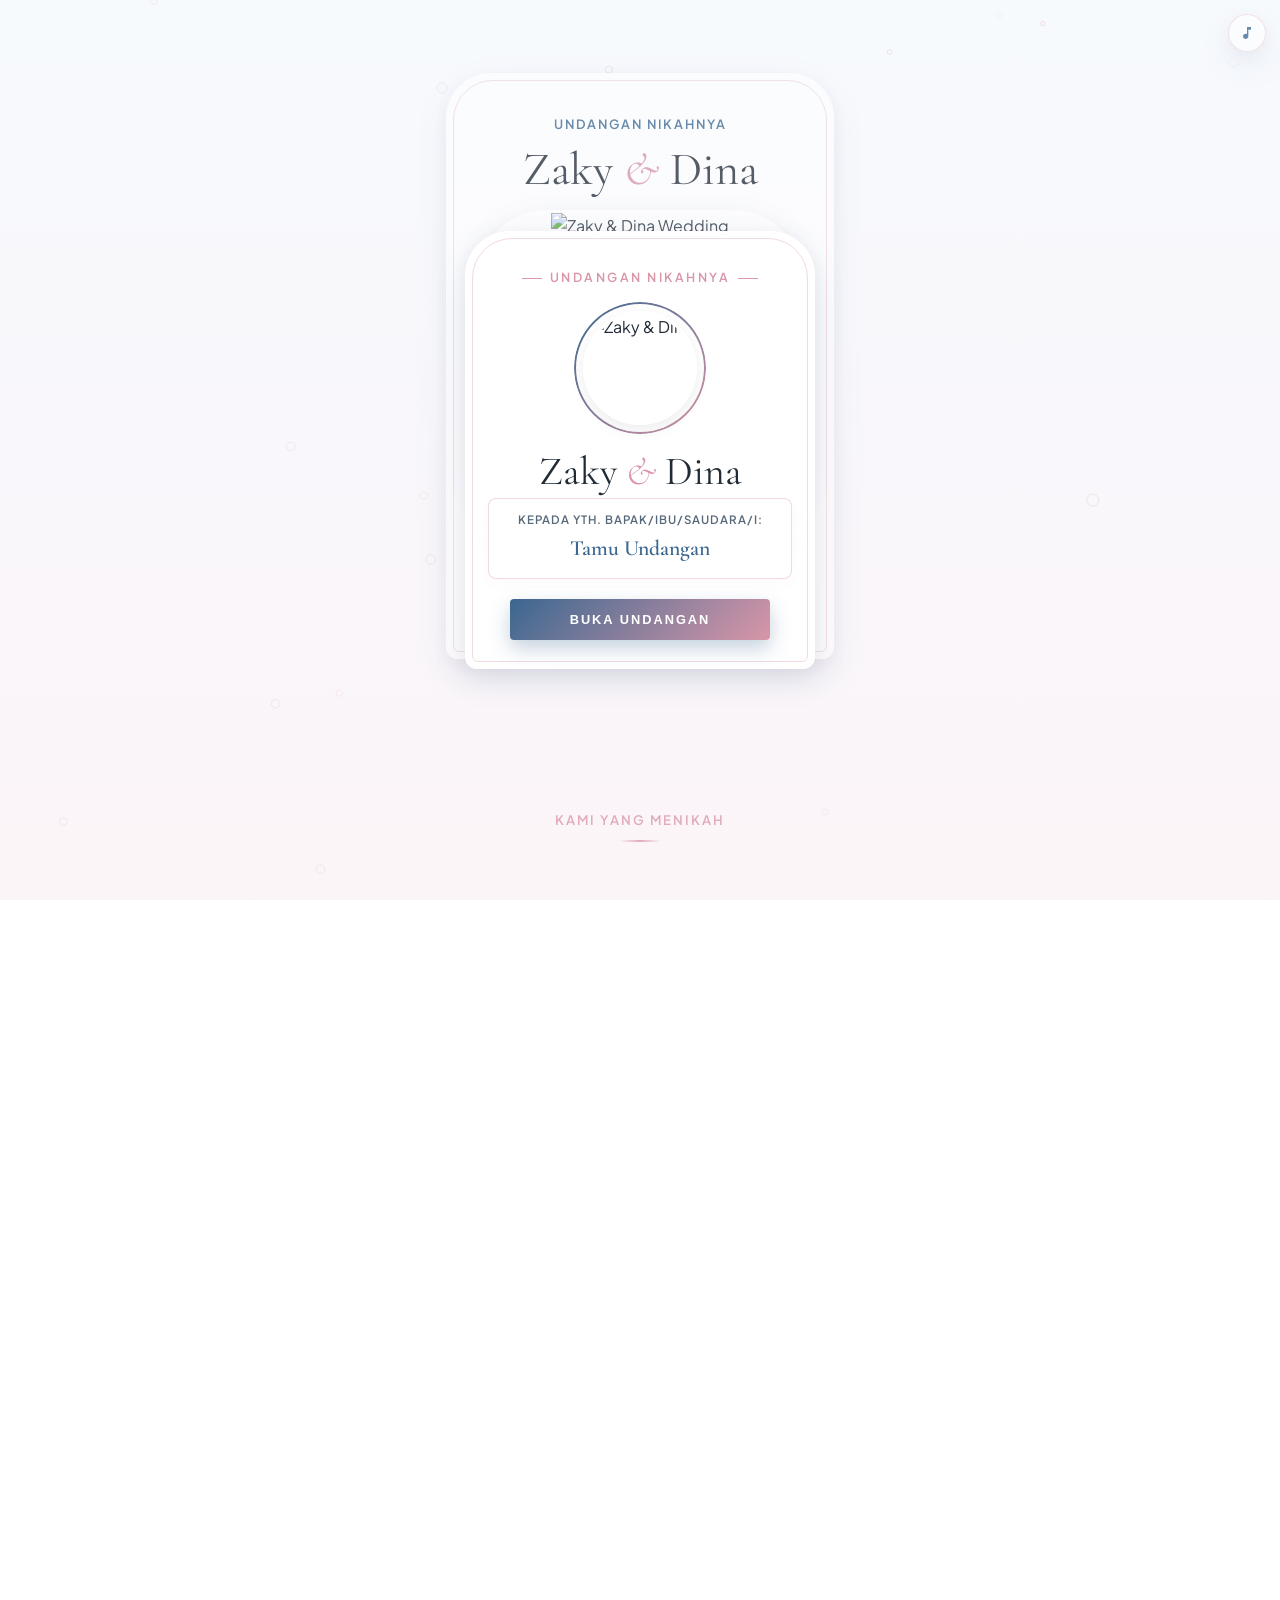
==== commit 3bef24a9: "fix: tambahkan cache-busting versioning agar perubahan langsung muncul di browser tanpa tertahan cac" ====
--- a/index.html
+++ b/index.html
@@ -14,8 +14,8 @@
   <meta property="og:description" content="Kami mengundang Anda untuk hadir dalam hari bahagia pernikahan kami.">
   <meta property="og:image" content="assets/images/couple_cover.jpg">
 
-  <!-- Stylesheet -->
-  <link rel="stylesheet" href="styles.css">
+  <!-- Stylesheet (Anti-Cache Versioned) -->
+  <link rel="stylesheet" href="styles.css?v=20270320">
 </head>
 
 <body>
@@ -422,9 +422,9 @@
     </div>
   </div>
 
-  <!-- JavaScript -->
-  <script src="config.js"></script>
-  <script src="script.js"></script>
+  <!-- JavaScript (Anti-Cache Versioned) -->
+  <script src="config.js?v=20270320"></script>
+  <script src="script.js?v=20270320"></script>
 </body>
 
 </html>
--- a/styles.css
+++ b/styles.css
@@ -847,22 +847,6 @@
   pointer-events: none;
 }
 
-.card-highlight-badge {
-  display: inline-flex;
-  align-items: center;
-  gap: 6px;
-  font-size: 0.72rem;
-  font-weight: 700;
-  letter-spacing: 1.5px;
-  text-transform: uppercase;
-  color: #8C5819;
-  background: linear-gradient(135deg, rgba(212, 163, 115, 0.22), rgba(216, 150, 168, 0.18));
-  border: 1px solid rgba(212, 163, 115, 0.5);
-  padding: 5px 14px;
-  border-radius: 20px;
-  margin-bottom: 12px;
-}
-
 .event-card.event-card-akad .event-title {
   color: #1E3A5F;
   font-weight: 600;
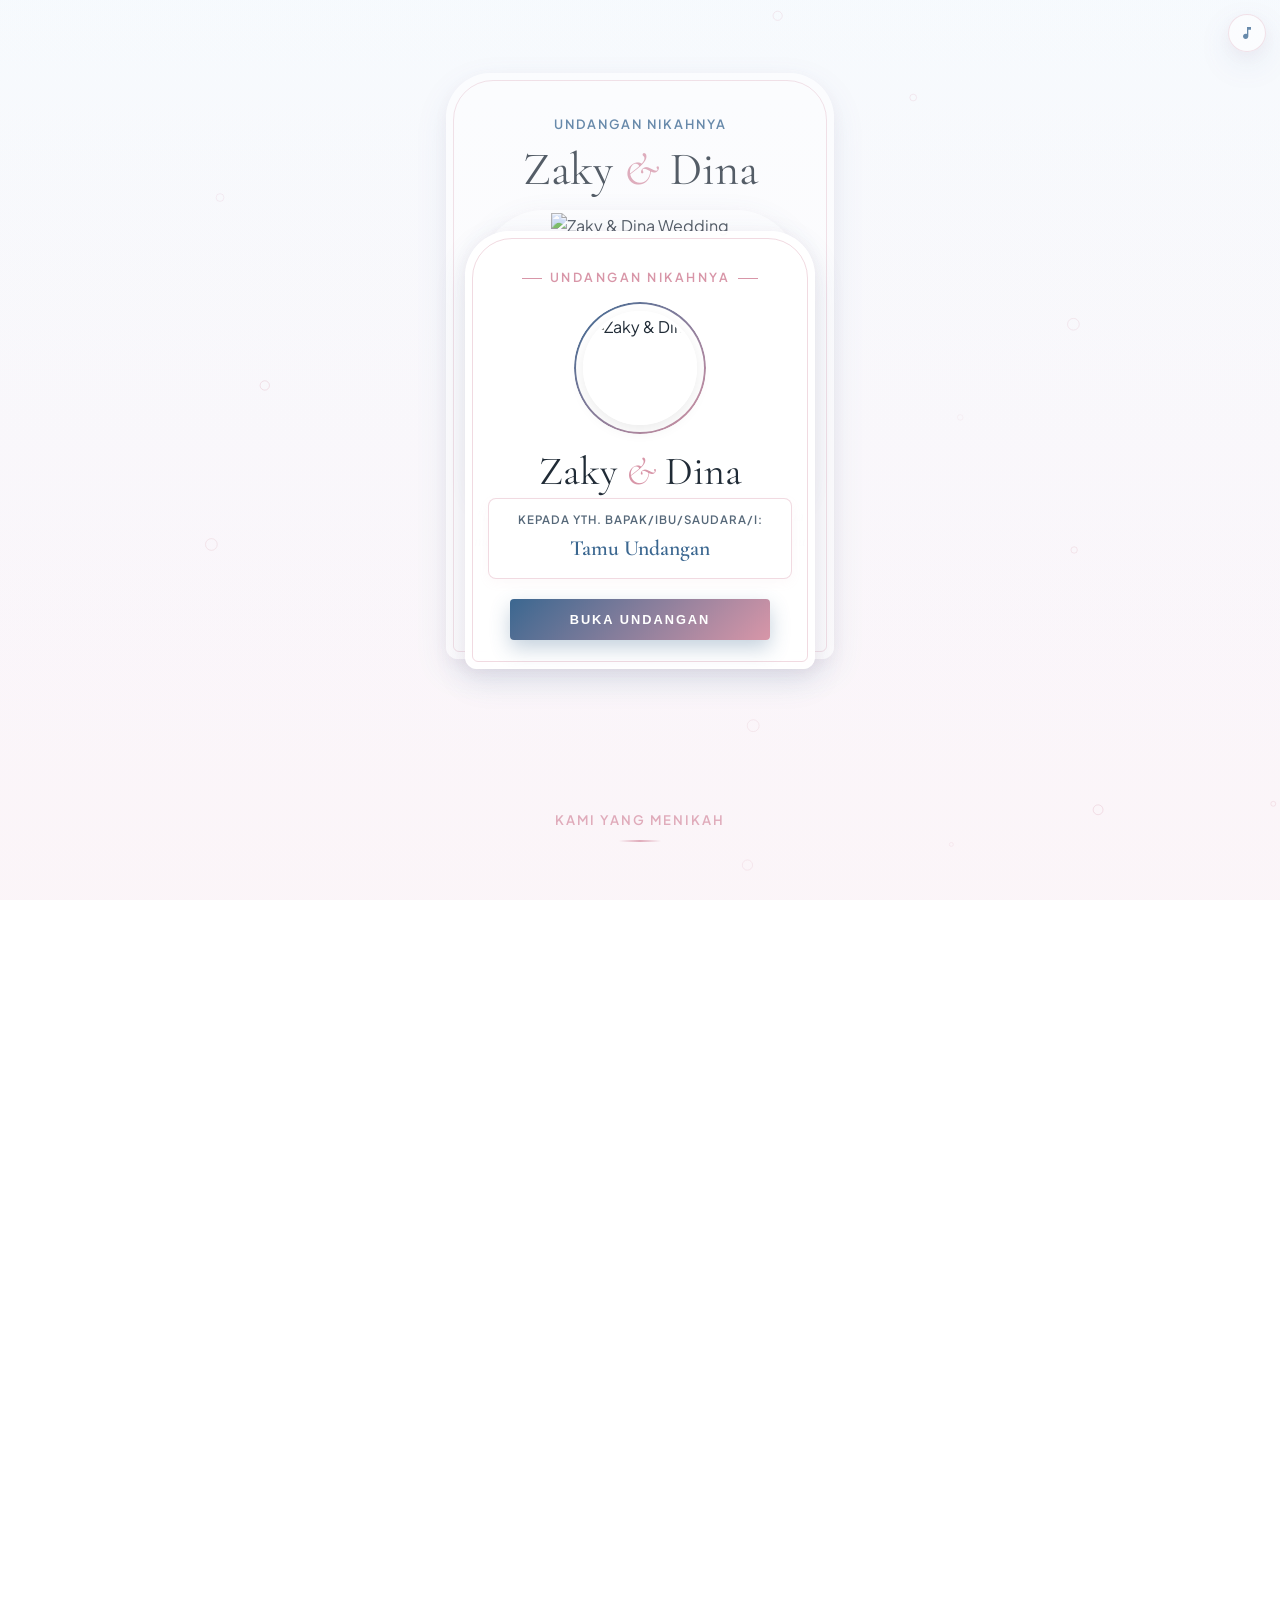
==== commit d69bd280: "feat: ganti semua nomor rekening dengan QRIS resmi MUHAMMAD ZAKY JALUAJI dan kirim kado fisik" ====
--- a/index.html
+++ b/index.html
@@ -15,7 +15,7 @@
   <meta property="og:image" content="assets/images/couple_cover.jpg">
 
   <!-- Stylesheet (Anti-Cache Versioned) -->
-  <link rel="stylesheet" href="styles.css?v=20270320">
+  <link rel="stylesheet" href="styles.css?v=20270320_qris">
 </head>
 
 <body>
@@ -343,34 +343,71 @@
     </section>
 
     <!-- ===================================================
-         9. DIGITAL GIFT / AMPLOP DIGITAL
+         9. DIGITAL GIFT / AMPLOP DIGITAL & KADO
          =================================================== -->
     <section id="gift">
       <div class="section-title-box reveal-on-scroll">
         <p class="section-subtitle">Tanda Kasih</p>
-        <h3 class="section-title">Amplop Digital</h3>
+        <h3 class="section-title">Amplop Digital & Kado</h3>
         <div class="title-line"></div>
       </div>
 
       <p class="reveal-on-scroll delay-100"
-        style="text-align: center; color: var(--text-muted); margin-bottom: 28px; font-size: 0.9rem; max-width: 540px; margin-left: auto; margin-right: auto;">
-        Sebenernya ini nggak wajib sih, tapi kalau misalnyaaa... kamu mau nyumbang tapi pengen trasfer aja juga boleh
-        kokkk... kirim ke sini yaaa.
+        style="text-align: center; color: var(--text-muted); margin-bottom: 24px; font-size: 0.88rem; max-width: 520px; margin-left: auto; margin-right: auto; line-height: 1.6;">
+        Doa restu Anda merupakan karunia terindah bagi kami. Namun jika Anda berkenan memberikan tanda kasih, Anda dapat menggunakan QRIS pembayaran di bawah ini atau mengirimkan kado fisik ke alamat kami:
       </p>
 
-      <!-- Bank List -->
-      <div class="gift-grid reveal-on-scroll delay-200" id="bank-grid">
-        <!-- Rendered dynamically -->
-      </div>
-
-      <!-- Alamat Kado Fisik -->
-      <div class="bank-card reveal-on-scroll delay-300" style="margin-top: 20px;">
-        <div class="bank-name" style="font-size: 1.2rem;">Atau mau kirim kado? kirim kesini yaaa</div>
-        <p style="font-size: 0.88rem; color: var(--text-muted); margin: 10px 0; line-height: 1.6;">
-          Penerima: <strong id="gift-recipient" style="color: var(--text-dark);">Zaky & Dina</strong> (<span
-            id="gift-phone">089644456263</span>)<br>
-          <span id="gift-full-address">Alamat Pengiriman Kado...</span>
-        </p>
+      <div class="gift-grid reveal-on-scroll delay-200">
+        <!-- 1. KARTU QRIS RESMI (MUHAMMAD ZAKY JALUAJI) -->
+        <div class="qris-card">
+          <div class="qris-badge">💳 QRIS Pembayaran Nasional</div>
+          <h4 class="qris-merchant-name" id="qris-name">MUHAMMAD ZAKY JALUAJI</h4>
+          <p class="qris-nmid" id="qris-nmid">NMID: ID1026627341005</p>
+
+          <!-- Kotak Gambar QRIS -->
+          <div class="qris-img-wrapper" onclick="openLightbox('assets/images/qris.jpg')" title="Klik untuk memperbesar QRIS">
+            <img id="qris-img" src="assets/images/qris.jpg" alt="QRIS Muhammad Zaky Jaluaji">
+          </div>
+
+          <p class="qris-supported-banks">
+            Menerima pembayaran dari seluruh Bank & E-Wallet:<br>
+            <strong>BCA • Mandiri • BRI • BNI • GoPay • OVO • DANA • ShopeePay • LinkAja</strong>
+          </p>
+
+          <!-- Tombol Aksi QRIS -->
+          <div class="qris-btn-group">
+            <a href="assets/images/qris.jpg" download="QRIS_Muhammad_Zaky_Jaluaji.jpg" class="btn-copy">
+              <span>⬇️ Unduh Gambar QRIS</span>
+            </a>
+            <button type="button" class="btn-copy" onclick="openLightbox('assets/images/qris.jpg')">
+              <span>🔍 Perbesar QRIS</span>
+            </button>
+          </div>
+
+          <div class="qris-tip-box">
+            💡 <strong>Cara Transfer via HP:</strong><br>
+            1. Tekan tombol <em>"Unduh Gambar QRIS"</em> atau screenshot gambar QRIS di atas.<br>
+            2. Buka aplikasi m-Banking / E-Wallet Anda (BCA, Mandiri, GoPay, DANA, dll).<br>
+            3. Pilih menu <strong>Scan / Bayar QRIS</strong>, lalu pilih opsi <strong>Upload / Ambil dari Galeri</strong>.
+          </div>
+        </div>
+
+        <!-- 2. KARTU ALAMAT KADO FISIK -->
+        <div class="bank-card">
+          <div class="qris-badge" style="background: rgba(216, 150, 168, 0.15); border-color: rgba(216, 150, 168, 0.4); color: var(--pink-primary);">
+            🎁 Kirim Kado Fisik
+          </div>
+          <div class="bank-name" style="font-size: 1.25rem; margin-top: 4px;">Alamat Pengiriman Kado</div>
+          <p style="font-size: 0.88rem; color: var(--text-muted); margin: 12px 0 16px; line-height: 1.6;">
+            Penerima: <strong id="gift-recipient" style="color: var(--text-dark);">Zaky & Dina</strong> (<span id="gift-phone">089644456263</span>)<br>
+            <span id="gift-full-address" style="font-weight: 500; color: var(--text-dark); display: block; margin-top: 4px;">
+              Perumahan Kurung Indah, No. 35, Kurung, Ceper, Klaten
+            </span>
+          </p>
+          <button type="button" class="btn-copy" onclick="copyGiftAddress()">
+            <span>📋 Salin Alamat Lengkap</span>
+          </button>
+        </div>
       </div>
     </section>
 
@@ -423,8 +460,8 @@
   </div>
 
   <!-- JavaScript (Anti-Cache Versioned) -->
-  <script src="config.js?v=20270320"></script>
-  <script src="script.js?v=20270320"></script>
+  <script src="config.js?v=20270320_qris"></script>
+  <script src="script.js?v=20270320_qris"></script>
 </body>
 
 </html>
--- a/styles.css
+++ b/styles.css
@@ -1088,11 +1088,128 @@
   color: var(--text-muted);
 }
 
-/* GIFT */
+/* GIFT & QRIS */
 .gift-grid {
   display: flex;
   flex-direction: column;
-  gap: 10px;
+  gap: 16px;
+}
+
+.qris-card {
+  background: var(--bg-card-glass);
+  backdrop-filter: blur(16px);
+  border: 1px solid rgba(255, 255, 255, 0.95);
+  border-radius: var(--radius-arch-card);
+  padding: 34px 18px 24px;
+  text-align: center;
+  box-shadow: var(--shadow-card);
+  position: relative;
+  box-sizing: border-box;
+}
+
+.qris-card::after {
+  content: '';
+  position: absolute;
+  inset: 6px;
+  border: 1px solid var(--border-pink-glow);
+  border-radius: 40px 40px 6px 6px;
+  pointer-events: none;
+}
+
+.qris-badge {
+  display: inline-flex;
+  align-items: center;
+  gap: 6px;
+  font-size: 0.72rem;
+  font-weight: 700;
+  letter-spacing: 1.5px;
+  text-transform: uppercase;
+  color: var(--blue-primary);
+  background: rgba(59, 103, 144, 0.1);
+  border: 1px solid rgba(59, 103, 144, 0.25);
+  padding: 5px 14px;
+  border-radius: 20px;
+  margin-bottom: 10px;
+  position: relative;
+  z-index: 2;
+}
+
+.qris-merchant-name {
+  font-family: var(--font-serif);
+  font-size: 1.45rem;
+  font-weight: 600;
+  color: var(--text-dark);
+  margin-bottom: 2px;
+  position: relative;
+  z-index: 2;
+}
+
+.qris-nmid {
+  font-size: 0.74rem;
+  color: var(--text-muted);
+  font-family: monospace;
+  letter-spacing: 1px;
+  margin-bottom: 14px;
+  position: relative;
+  z-index: 2;
+}
+
+.qris-img-wrapper {
+  width: 250px;
+  max-width: 82vw;
+  margin: 0 auto 14px;
+  padding: 8px;
+  background: #FFFFFF;
+  border-radius: 16px;
+  border: 1.5px solid var(--border-pink-glow);
+  box-shadow: 0 8px 22px rgba(59, 103, 144, 0.12);
+  cursor: pointer;
+  transition: transform 0.2s ease;
+  position: relative;
+  z-index: 2;
+}
+
+.qris-img-wrapper:hover {
+  transform: scale(1.02);
+}
+
+.qris-img-wrapper img {
+  width: 100%;
+  height: auto;
+  border-radius: 10px;
+  display: block;
+}
+
+.qris-supported-banks {
+  font-size: 0.7rem;
+  color: var(--text-muted);
+  line-height: 1.4;
+  margin-bottom: 14px;
+  position: relative;
+  z-index: 2;
+}
+
+.qris-btn-group {
+  display: flex;
+  gap: 8px;
+  justify-content: center;
+  flex-wrap: wrap;
+  position: relative;
+  z-index: 2;
+}
+
+.qris-tip-box {
+  background: rgba(248, 250, 253, 0.85);
+  border: 1px dashed rgba(59, 103, 144, 0.25);
+  border-radius: 10px;
+  padding: 10px 12px;
+  font-size: 0.72rem;
+  color: var(--text-muted);
+  line-height: 1.45;
+  margin-top: 14px;
+  text-align: left;
+  position: relative;
+  z-index: 2;
 }
 
 .bank-card {
@@ -1147,12 +1264,18 @@
   background: #FFF;
   color: var(--blue-primary);
   border: 1px solid var(--border-pink-glow);
-  padding: 6px 14px;
+  padding: 7px 16px;
   border-radius: 4px;
   font-weight: 600;
   font-size: 0.72rem;
   letter-spacing: 0.8px;
   text-transform: uppercase;
+  cursor: pointer;
+  text-decoration: none;
+  display: inline-flex;
+  align-items: center;
+  justify-content: center;
+  gap: 5px;
   position: relative;
   z-index: 2;
 }
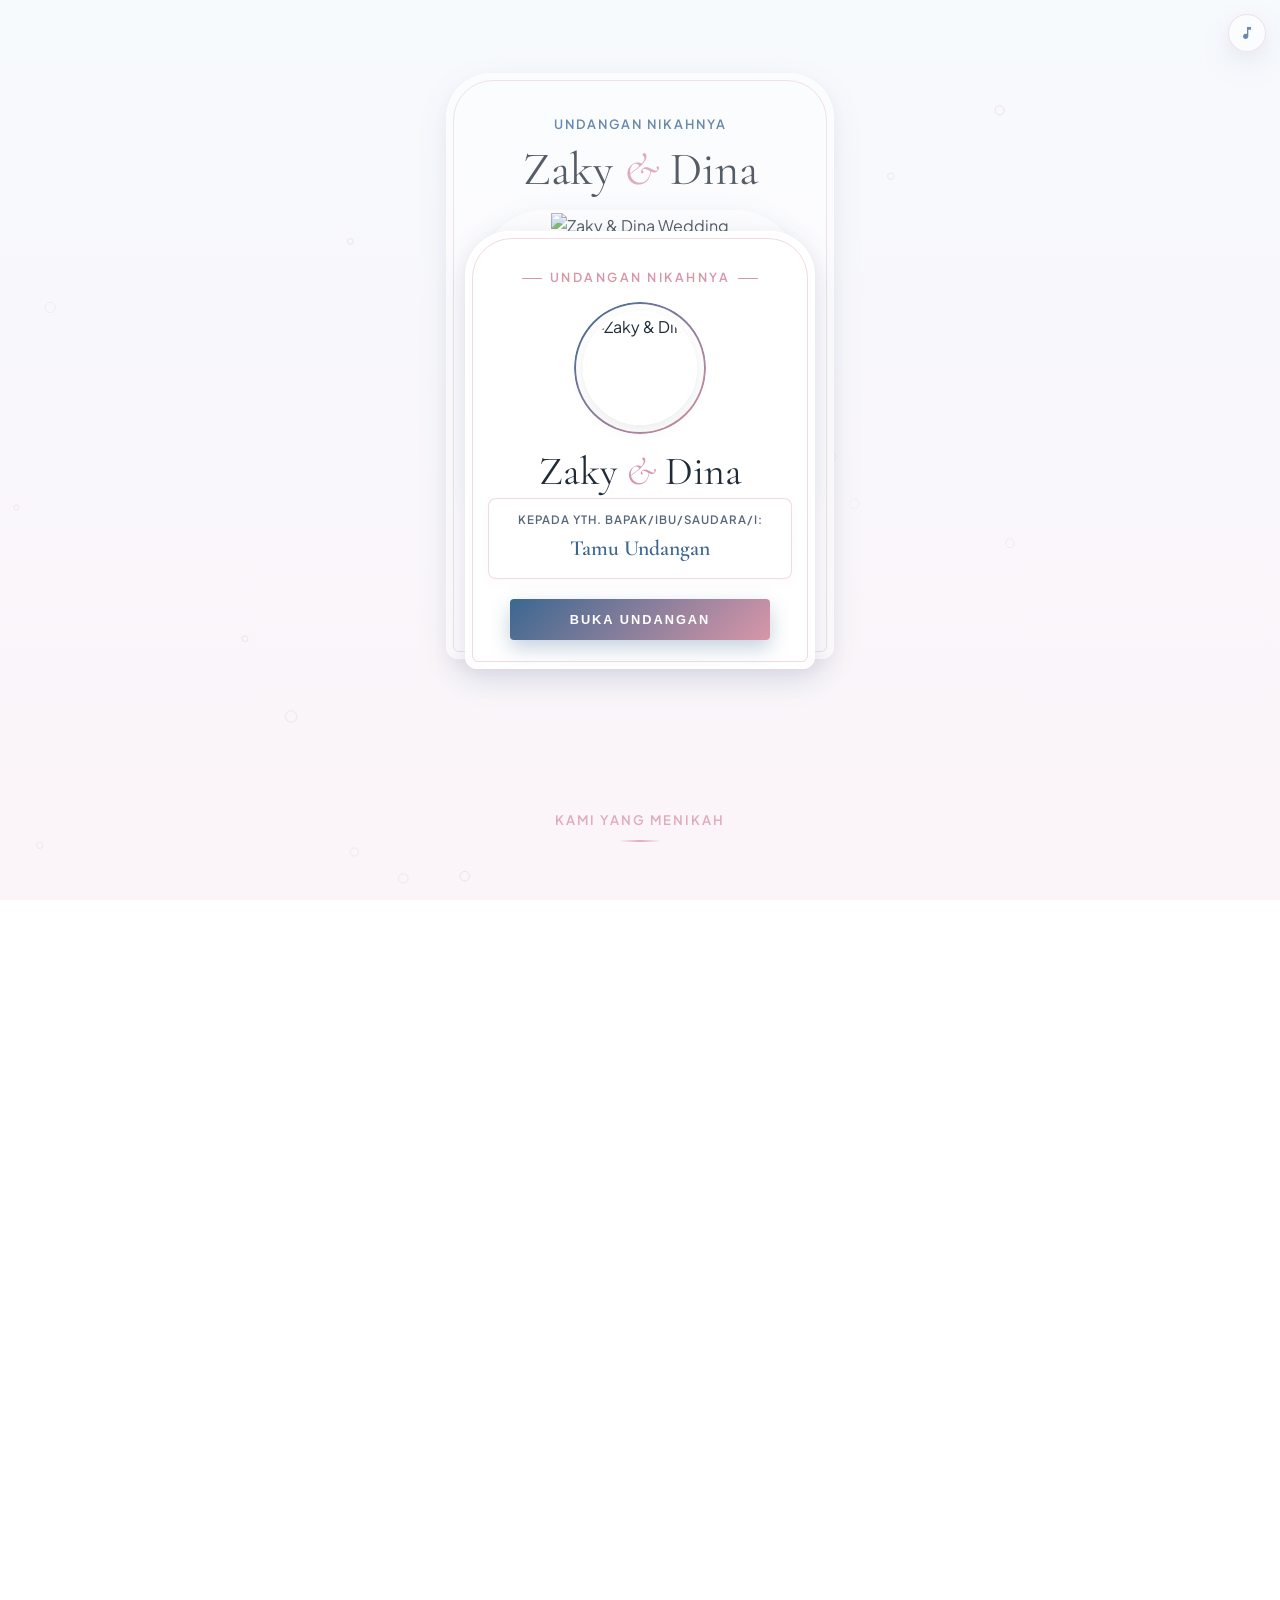
==== commit 892b5bad: "refactor: simplify gift section layout and update copy text in index.html" ====
--- a/index.html
+++ b/index.html
@@ -347,80 +347,65 @@
          =================================================== -->
     <section id="gift">
       <div class="section-title-box reveal-on-scroll">
-        <p class="section-subtitle">Tanda Kasih</p>
         <h3 class="section-title">Amplop Digital & Kado</h3>
         <div class="title-line"></div>
       </div>
 
       <p class="reveal-on-scroll delay-100"
         style="text-align: center; color: var(--text-muted); margin-bottom: 24px; font-size: 0.88rem; max-width: 520px; margin-left: auto; margin-right: auto; line-height: 1.6;">
-        Doa restu Anda merupakan karunia terindah bagi kami. Namun jika Anda berkenan memberikan tanda kasih, Anda dapat menggunakan QRIS pembayaran di bawah ini atau mengirimkan kado fisik ke alamat kami:
+        Doa restu kamu sudah cukup bagi kami. Tapiiii kalauuu kamu pengen ngamplop onglen, kamu bisa pakai QRIS ini
+        yahhh... atau mengirimkan kado fisik ke alamat kami:
       </p>
 
       <div class="gift-grid reveal-on-scroll delay-200">
-        <!-- 1. KARTU QRIS RESMI (MUHAMMAD ZAKY JALUAJI) -->
-        <div class="qris-card">
-          <div class="qris-badge">💳 QRIS Pembayaran Nasional</div>
-          <h4 class="qris-merchant-name" id="qris-name">MUHAMMAD ZAKY JALUAJI</h4>
-          <p class="qris-nmid" id="qris-nmid">NMID: ID1026627341005</p>
-
-          <!-- Kotak Gambar QRIS -->
-          <div class="qris-img-wrapper" onclick="openLightbox('assets/images/qris.jpg')" title="Klik untuk memperbesar QRIS">
-            <img id="qris-img" src="assets/images/qris.jpg" alt="QRIS Muhammad Zaky Jaluaji">
-          </div>
-
-          <p class="qris-supported-banks">
-            Menerima pembayaran dari seluruh Bank & E-Wallet:<br>
-            <strong>BCA • Mandiri • BRI • BNI • GoPay • OVO • DANA • ShopeePay • LinkAja</strong>
-          </p>
-
-          <!-- Tombol Aksi QRIS -->
-          <div class="qris-btn-group">
-            <a href="assets/images/qris.jpg" download="QRIS_Muhammad_Zaky_Jaluaji.jpg" class="btn-copy">
-              <span>⬇️ Unduh Gambar QRIS</span>
-            </a>
-            <button type="button" class="btn-copy" onclick="openLightbox('assets/images/qris.jpg')">
-              <span>🔍 Perbesar QRIS</span>
-            </button>
-          </div>
-
-          <div class="qris-tip-box">
-            💡 <strong>Cara Transfer via HP:</strong><br>
-            1. Tekan tombol <em>"Unduh Gambar QRIS"</em> atau screenshot gambar QRIS di atas.<br>
-            2. Buka aplikasi m-Banking / E-Wallet Anda (BCA, Mandiri, GoPay, DANA, dll).<br>
-            3. Pilih menu <strong>Scan / Bayar QRIS</strong>, lalu pilih opsi <strong>Upload / Ambil dari Galeri</strong>.
-          </div>
-        </div>
-
-        <!-- 2. KARTU ALAMAT KADO FISIK -->
-        <div class="bank-card">
-          <div class="qris-badge" style="background: rgba(216, 150, 168, 0.15); border-color: rgba(216, 150, 168, 0.4); color: var(--pink-primary);">
-            🎁 Kirim Kado Fisik
-          </div>
-          <div class="bank-name" style="font-size: 1.25rem; margin-top: 4px;">Alamat Pengiriman Kado</div>
-          <p style="font-size: 0.88rem; color: var(--text-muted); margin: 12px 0 16px; line-height: 1.6;">
-            Penerima: <strong id="gift-recipient" style="color: var(--text-dark);">Zaky & Dina</strong> (<span id="gift-phone">089644456263</span>)<br>
-            <span id="gift-full-address" style="font-weight: 500; color: var(--text-dark); display: block; margin-top: 4px;">
-              Perumahan Kurung Indah, No. 35, Kurung, Ceper, Klaten
-            </span>
-          </p>
-          <button type="button" class="btn-copy" onclick="copyGiftAddress()">
-            <span>📋 Salin Alamat Lengkap</span>
+        <!-- Kotak Gambar QRIS -->
+        <div class="qris-img-wrapper" onclick="openLightbox('assets/images/qris.jpg')"
+          title="Klik untuk memperbesar QRIS">
+          <img id="qris-img" src="assets/images/qris.jpg" alt="QRIS Muhammad Zaky Jaluaji">
+        </div>
+        <!-- Tombol Aksi QRIS -->
+        <div class="qris-btn-group">
+          <a href="assets/images/qris.jpg" download="QRIS_Muhammad_Zaky_Jaluaji.jpg" class="btn-copy">
+            <span>⬇️ Unduh Gambar QRIS</span>
+          </a>
+          <button type="button" class="btn-copy" onclick="openLightbox('assets/images/qris.jpg')">
+            <span>🔍 Perbesar QRIS</span>
           </button>
         </div>
       </div>
-    </section>
-
-    <!-- ===================================================
+
+      <!-- 2. KARTU ALAMAT KADO FISIK -->
+      <div class="bank-card">
+        <div class="qris-badge"
+          style="background: rgba(216, 150, 168, 0.15); border-color: rgba(216, 150, 168, 0.4); color: var(--pink-primary);">
+          🎁 Kirim kado aja
+        </div>
+        <div class="bank-name" style="font-size: 1.25rem; margin-top: 4px;">Alamat Pengiriman Kado</div>
+        <p style="font-size: 0.88rem; color: var(--text-muted); margin: 12px 0 16px; line-height: 1.6;">
+          Penerima: <strong id="gift-recipient" style="color: var(--text-dark);">Zaky & Dina</strong> (<span
+            id="gift-phone">089644456263</span>)<br>
+          <span id="gift-full-address"
+            style="font-weight: 500; color: var(--text-dark); display: block; margin-top: 4px;">
+            Perumahan Kurung Indah, No. 35, Kurung, Ceper, Klaten
+          </span>
+        </p>
+        <button type="button" class="btn-copy" onclick="copyGiftAddress()">
+          <span>📋 Salin Alamat Lengkap</span>
+        </button>
+      </div>
+  </div>
+  </section>
+
+  <!-- ===================================================
          FOOTER
          =================================================== -->
-    <footer class="reveal-on-scroll">
-      <p>Merupakan suatu kehormatan dan kebahagiaan bagi kami apabila Bapak/Ibu/Saudara/i berkenan hadir.</p>
-      <div class="footer-names">Zaky & Dina</div>
-      <p
-        style="font-size: 0.75rem; margin-top: 16px; letter-spacing: 2.5px; text-transform: uppercase; color: var(--pink-primary);">
-        Love Forever & Always</p>
-    </footer>
+  <footer class="reveal-on-scroll">
+    <p>Merupakan suatu kehormatan dan kebahagiaan bagi kami apabila Bapak/Ibu/Saudara/i berkenan hadir.</p>
+    <div class="footer-names">Zaky & Dina</div>
+    <p
+      style="font-size: 0.75rem; margin-top: 16px; letter-spacing: 2.5px; text-transform: uppercase; color: var(--pink-primary);">
+      Love Forever & Always</p>
+  </footer>
 
   </div>
 
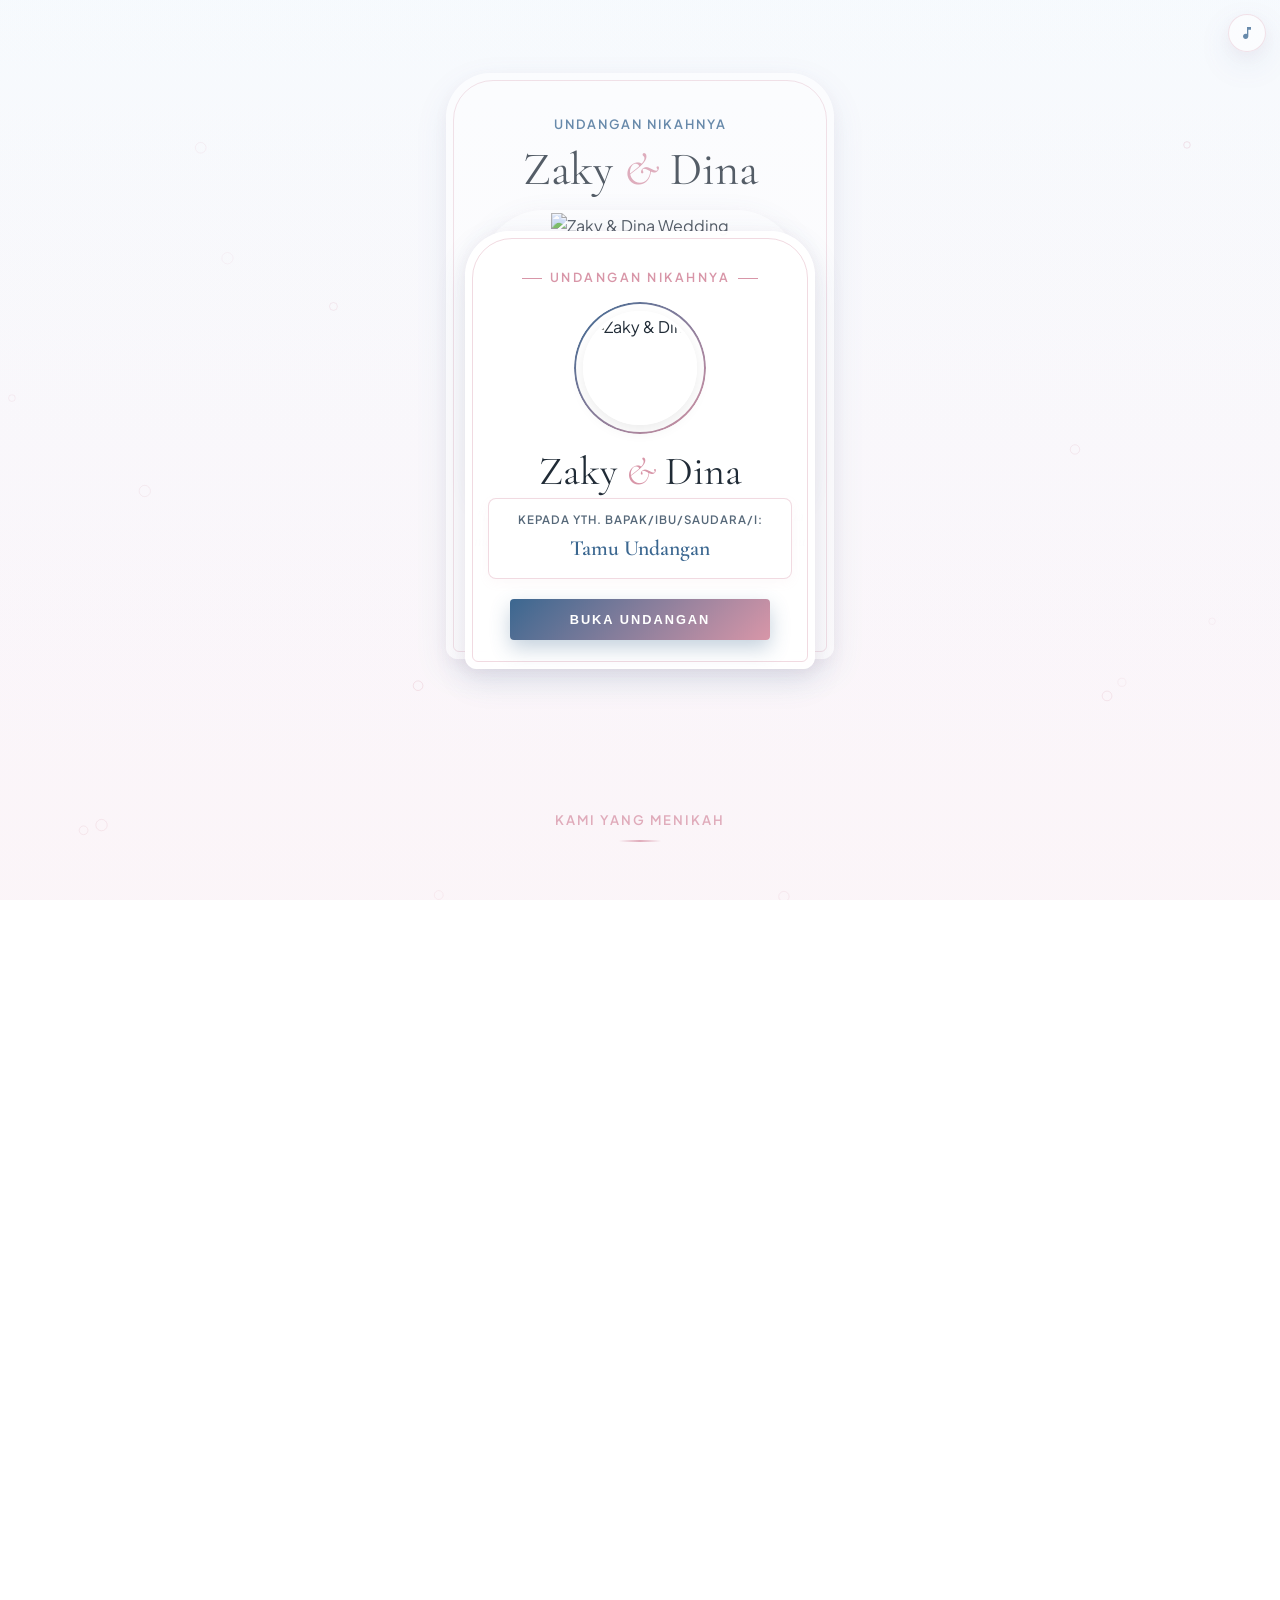
==== commit e70a468a: "fix: rapikan tag HTML pada section gift dan bungkus QRIS dengan qris-card" ====
--- a/index.html
+++ b/index.html
@@ -358,43 +358,45 @@
       </p>
 
       <div class="gift-grid reveal-on-scroll delay-200">
-        <!-- Kotak Gambar QRIS -->
-        <div class="qris-img-wrapper" onclick="openLightbox('assets/images/qris.jpg')"
-          title="Klik untuk memperbesar QRIS">
-          <img id="qris-img" src="assets/images/qris.jpg" alt="QRIS Muhammad Zaky Jaluaji">
-        </div>
-        <!-- Tombol Aksi QRIS -->
-        <div class="qris-btn-group">
-          <a href="assets/images/qris.jpg" download="QRIS_Muhammad_Zaky_Jaluaji.jpg" class="btn-copy">
-            <span>⬇️ Unduh Gambar QRIS</span>
-          </a>
-          <button type="button" class="btn-copy" onclick="openLightbox('assets/images/qris.jpg')">
-            <span>🔍 Perbesar QRIS</span>
+        <!-- 1. KARTU QRIS -->
+        <div class="qris-card">
+          <!-- Kotak Gambar QRIS -->
+          <div class="qris-img-wrapper" onclick="openLightbox('assets/images/qris.jpg')"
+            title="Klik untuk memperbesar QRIS">
+            <img id="qris-img" src="assets/images/qris.jpg" alt="QRIS Muhammad Zaky Jaluaji">
+          </div>
+          <!-- Tombol Aksi QRIS -->
+          <div class="qris-btn-group">
+            <a href="assets/images/qris.jpg" download="QRIS_Muhammad_Zaky_Jaluaji.jpg" class="btn-copy">
+              <span>⬇️ Unduh Gambar QRIS</span>
+            </a>
+            <button type="button" class="btn-copy" onclick="openLightbox('assets/images/qris.jpg')">
+              <span>🔍 Perbesar QRIS</span>
+            </button>
+          </div>
+        </div>
+
+        <!-- 2. KARTU ALAMAT KADO FISIK -->
+        <div class="bank-card">
+          <div class="qris-badge"
+            style="background: rgba(216, 150, 168, 0.15); border-color: rgba(216, 150, 168, 0.4); color: var(--pink-primary);">
+            🎁 Kirim kado aja
+          </div>
+          <div class="bank-name" style="font-size: 1.25rem; margin-top: 4px;">Alamat Pengiriman Kado</div>
+          <p style="font-size: 0.88rem; color: var(--text-muted); margin: 12px 0 16px; line-height: 1.6;">
+            Penerima: <strong id="gift-recipient" style="color: var(--text-dark);">Zaky & Dina</strong> (<span
+              id="gift-phone">089644456263</span>)<br>
+            <span id="gift-full-address"
+              style="font-weight: 500; color: var(--text-dark); display: block; margin-top: 4px;">
+              Perumahan Kurung Indah, No. 35, Kurung, Ceper, Klaten
+            </span>
+          </p>
+          <button type="button" class="btn-copy" onclick="copyGiftAddress()">
+            <span>📋 Salin Alamat Lengkap</span>
           </button>
         </div>
       </div>
-
-      <!-- 2. KARTU ALAMAT KADO FISIK -->
-      <div class="bank-card">
-        <div class="qris-badge"
-          style="background: rgba(216, 150, 168, 0.15); border-color: rgba(216, 150, 168, 0.4); color: var(--pink-primary);">
-          🎁 Kirim kado aja
-        </div>
-        <div class="bank-name" style="font-size: 1.25rem; margin-top: 4px;">Alamat Pengiriman Kado</div>
-        <p style="font-size: 0.88rem; color: var(--text-muted); margin: 12px 0 16px; line-height: 1.6;">
-          Penerima: <strong id="gift-recipient" style="color: var(--text-dark);">Zaky & Dina</strong> (<span
-            id="gift-phone">089644456263</span>)<br>
-          <span id="gift-full-address"
-            style="font-weight: 500; color: var(--text-dark); display: block; margin-top: 4px;">
-            Perumahan Kurung Indah, No. 35, Kurung, Ceper, Klaten
-          </span>
-        </p>
-        <button type="button" class="btn-copy" onclick="copyGiftAddress()">
-          <span>📋 Salin Alamat Lengkap</span>
-        </button>
-      </div>
-  </div>
-  </section>
+    </section>
 
   <!-- ===================================================
          FOOTER
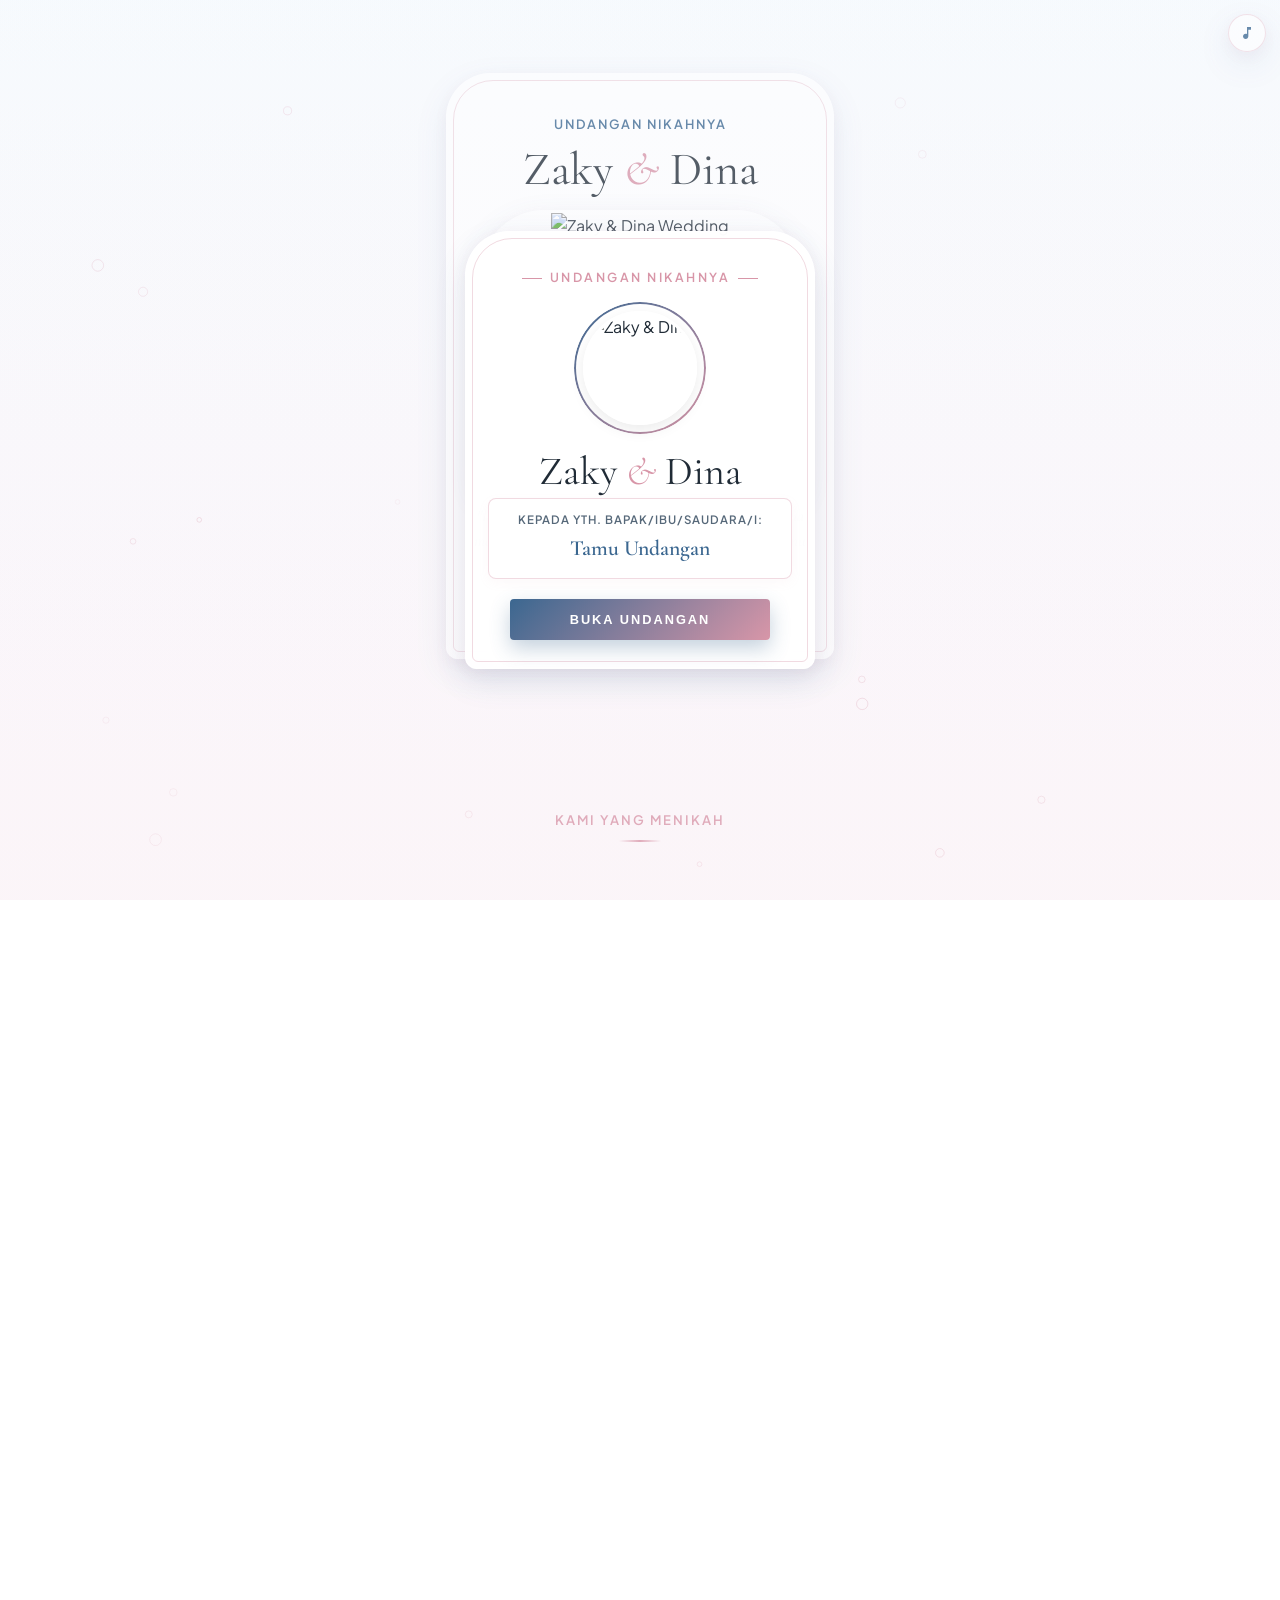
==== commit 44d84568: "feat: hapus tombol QRIS, tambah formulir konfirmasi amplop digital dan kado ke tab spreadsheet amplo" ====
--- a/index.html
+++ b/index.html
@@ -15,7 +15,7 @@
   <meta property="og:image" content="assets/images/couple_cover.jpg">
 
   <!-- Stylesheet (Anti-Cache Versioned) -->
-  <link rel="stylesheet" href="styles.css?v=20270320_qris">
+  <link rel="stylesheet" href="styles.css?v=20270320_confirm">
 </head>
 
 <body>
@@ -360,20 +360,16 @@
       <div class="gift-grid reveal-on-scroll delay-200">
         <!-- 1. KARTU QRIS -->
         <div class="qris-card">
+          <div class="qris-badge">
+            💳 Amplop Digital (QRIS)
+          </div>
           <!-- Kotak Gambar QRIS -->
-          <div class="qris-img-wrapper" onclick="openLightbox('assets/images/qris.jpg')"
-            title="Klik untuk memperbesar QRIS">
+          <div class="qris-img-wrapper">
             <img id="qris-img" src="assets/images/qris.jpg" alt="QRIS Muhammad Zaky Jaluaji">
           </div>
-          <!-- Tombol Aksi QRIS -->
-          <div class="qris-btn-group">
-            <a href="assets/images/qris.jpg" download="QRIS_Muhammad_Zaky_Jaluaji.jpg" class="btn-copy">
-              <span>⬇️ Unduh Gambar QRIS</span>
-            </a>
-            <button type="button" class="btn-copy" onclick="openLightbox('assets/images/qris.jpg')">
-              <span>🔍 Perbesar QRIS</span>
-            </button>
-          </div>
+          <p style="font-size: 0.78rem; color: var(--text-muted); margin-top: 4px; line-height: 1.45;">
+            Dapat discan langsung menggunakan BCA, Mandiri, BRI, BNI, GoPay, OVO, Dana, ShopeePay, dan aplikasi pembayaran lainnya.
+          </p>
         </div>
 
         <!-- 2. KARTU ALAMAT KADO FISIK -->
@@ -395,6 +391,68 @@
             <span>📋 Salin Alamat Lengkap</span>
           </button>
         </div>
+
+        <!-- 3. FORMULIR KONFIRMASI AMPLOP DIGITAL & KADO -->
+        <div class="gift-confirm-card">
+          <div class="qris-badge"
+            style="background: rgba(30, 130, 76, 0.12); border-color: rgba(30, 130, 76, 0.3); color: #1e824c;">
+            💌 Konfirmasi Tanda Kasih
+          </div>
+          <h4 class="gift-confirm-title">Konfirmasi Amplop Digital & Kado</h4>
+          <p class="gift-confirm-desc">
+            Bagi Bapak/Ibu/Saudara/i yang telah mengirimkan amplop digital (QRIS) atau kado fisik, silakan mengisi formulir di bawah ini agar data dapat kami catat:
+          </p>
+
+          <form id="gift-confirm-form" onsubmit="handleGiftConfirmSubmit(event)">
+            <!-- 1. Nama Pengirim -->
+            <div class="form-group">
+              <label class="form-label" for="gift-sender-name">Nama Pengirim *</label>
+              <input type="text" id="gift-sender-name" class="form-input" placeholder="Masukkan nama Anda..." required>
+            </div>
+
+            <!-- 2. Dropdown Pilihan: QRIS atau Kado -->
+            <div class="form-group">
+              <label class="form-label" for="gift-type-select">Jenis Tanda Kasih *</label>
+              <select id="gift-type-select" class="form-select" onchange="toggleGiftAmountField()" required>
+                <option value="QRIS">QRIS (Amplop Digital)</option>
+                <option value="Kado Fisik">Kado Fisik</option>
+              </select>
+            </div>
+
+            <!-- 3. Nominal (Hanya Muncul Jika QRIS, Opsional) -->
+            <div class="form-group" id="gift-amount-group">
+              <label class="form-label" for="gift-amount">
+                Nominal Transfer <span style="font-size: 0.74rem; font-weight: normal; color: var(--text-muted); text-transform: none;">(Opsional)</span>
+              </label>
+              <input type="text" id="gift-amount" class="form-input" placeholder="Contoh: 100.000 (Boleh dikosongkan)" oninput="formatRupiahInput(this)">
+            </div>
+
+            <!-- 4. Catatan / Pesan Singkat (Opsional) -->
+            <div class="form-group">
+              <label class="form-label" for="gift-note">
+                Catatan / Doa Singkat <span style="font-size: 0.74rem; font-weight: normal; color: var(--text-muted); text-transform: none;">(Opsional)</span>
+              </label>
+              <input type="text" id="gift-note" class="form-input" placeholder="Contoh: Sudah transfer via BCA / Kado dikirim via kurir">
+            </div>
+
+            <!-- Tombol Kirim Konfirmasi -->
+            <button type="submit" id="gift-submit-btn" class="btn-primary" style="margin-top: 10px;">
+              <span>Kirim Konfirmasi</span>
+            </button>
+          </form>
+
+          <!-- Kotak Pesan Sukses -->
+          <div id="gift-success-box" class="gift-success-box" style="display: none;">
+            <div style="font-size: 2.2rem; margin-bottom: 8px;">🌸🙏</div>
+            <h5 style="font-family: var(--font-serif); font-size: 1.25rem; color: var(--text-dark); margin-bottom: 6px;">Konfirmasi Berhasil Terkirim!</h5>
+            <p id="gift-success-desc" style="font-size: 0.84rem; color: var(--text-muted); line-height: 1.6;">
+              Terima kasih banyak atas perhatian, doa restu, serta tanda kasih yang telah Anda berikan untuk Zaky & Dina.
+            </p>
+            <button type="button" class="btn-copy" onclick="resetGiftConfirmForm()" style="margin: 14px auto 0; font-size: 0.78rem;">
+              <span>Kirim Konfirmasi Lain</span>
+            </button>
+          </div>
+        </div>
       </div>
     </section>
 
@@ -447,8 +505,8 @@
   </div>
 
   <!-- JavaScript (Anti-Cache Versioned) -->
-  <script src="config.js?v=20270320_qris"></script>
-  <script src="script.js?v=20270320_qris"></script>
+  <script src="config.js?v=20270320_confirm"></script>
+  <script src="script.js?v=20270320_confirm"></script>
 </body>
 
 </html>
--- a/styles.css
+++ b/styles.css
@@ -1280,6 +1280,72 @@
   z-index: 2;
 }
 
+/* KONFIRMASI HADIAH & AMPLOP DIGITAL */
+.gift-confirm-card {
+  background: var(--bg-card-glass);
+  backdrop-filter: blur(16px);
+  border: 1px solid rgba(255, 255, 255, 0.95);
+  border-radius: var(--radius-arch-card);
+  padding: 34px 18px 24px;
+  box-shadow: var(--shadow-card);
+  position: relative;
+  box-sizing: border-box;
+  text-align: center;
+}
+
+.gift-confirm-card::after {
+  content: '';
+  position: absolute;
+  inset: 6px;
+  border: 1px solid var(--border-pink-glow);
+  border-radius: 40px 40px 6px 6px;
+  pointer-events: none;
+}
+
+.gift-confirm-title {
+  font-family: var(--font-serif);
+  font-size: 1.35rem;
+  font-weight: 500;
+  color: var(--text-dark);
+  margin: 4px 0 6px;
+  position: relative;
+  z-index: 2;
+}
+
+.gift-confirm-desc {
+  font-size: 0.82rem;
+  color: var(--text-muted);
+  line-height: 1.5;
+  margin-bottom: 18px;
+  max-width: 440px;
+  margin-left: auto;
+  margin-right: auto;
+  position: relative;
+  z-index: 2;
+}
+
+.gift-success-box {
+  background: rgba(255, 255, 255, 0.95);
+  border-radius: 12px;
+  border: 1px solid rgba(30, 130, 76, 0.3);
+  padding: 24px 16px;
+  margin-top: 10px;
+  position: relative;
+  z-index: 2;
+  animation: fadeInGift 0.35s ease;
+}
+
+@keyframes fadeInGift {
+  from {
+    opacity: 0;
+    transform: translateY(8px);
+  }
+  to {
+    opacity: 1;
+    transform: translateY(0);
+  }
+}
+
 /* Toast */
 .toast {
   position: fixed;
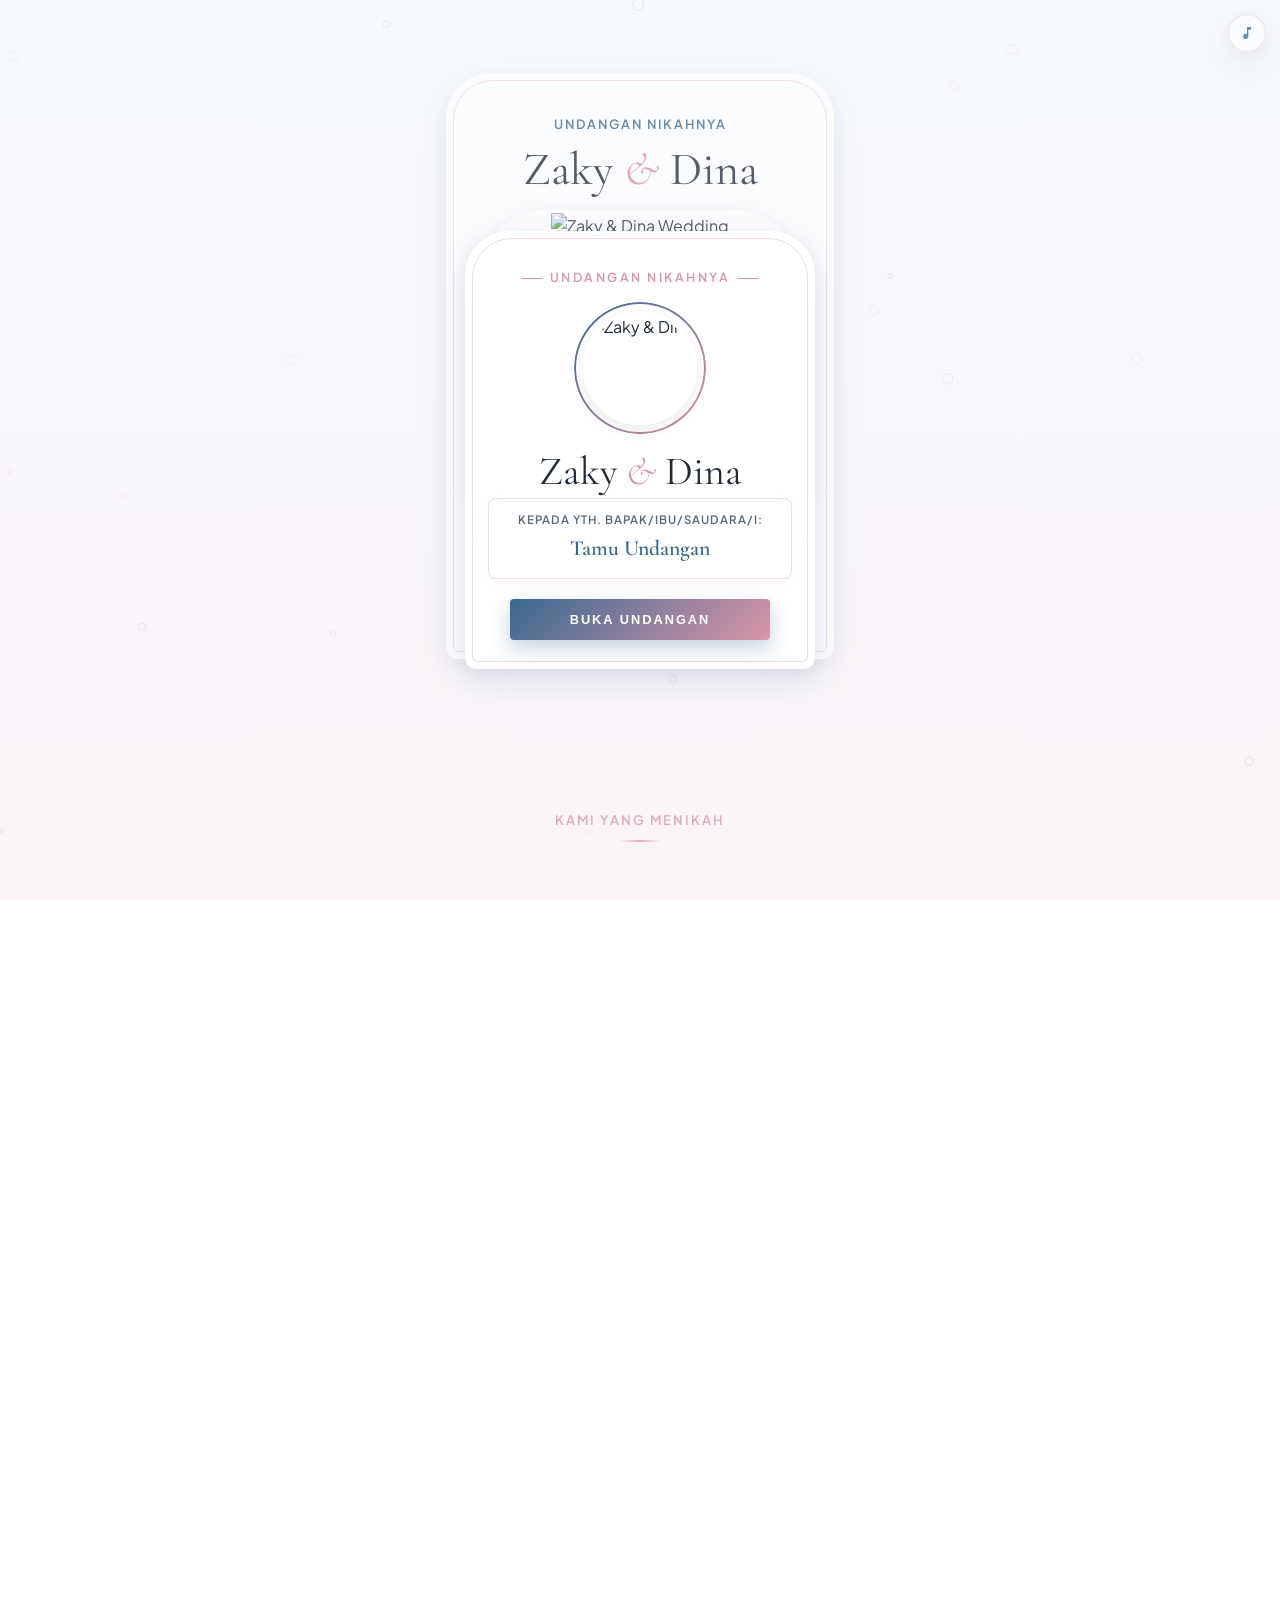
==== commit edf7140d: "feat: perbarui URL webhook deployment baru dan integrasikan ke seluruh sistem" ====
--- a/index.html
+++ b/index.html
@@ -505,8 +505,8 @@
   </div>
 
   <!-- JavaScript (Anti-Cache Versioned) -->
-  <script src="config.js?v=20270320_confirm"></script>
-  <script src="script.js?v=20270320_confirm"></script>
+  <script src="config.js?v=20270320_webhook_v2"></script>
+  <script src="script.js?v=20270320_webhook_v2"></script>
 </body>
 
 </html>
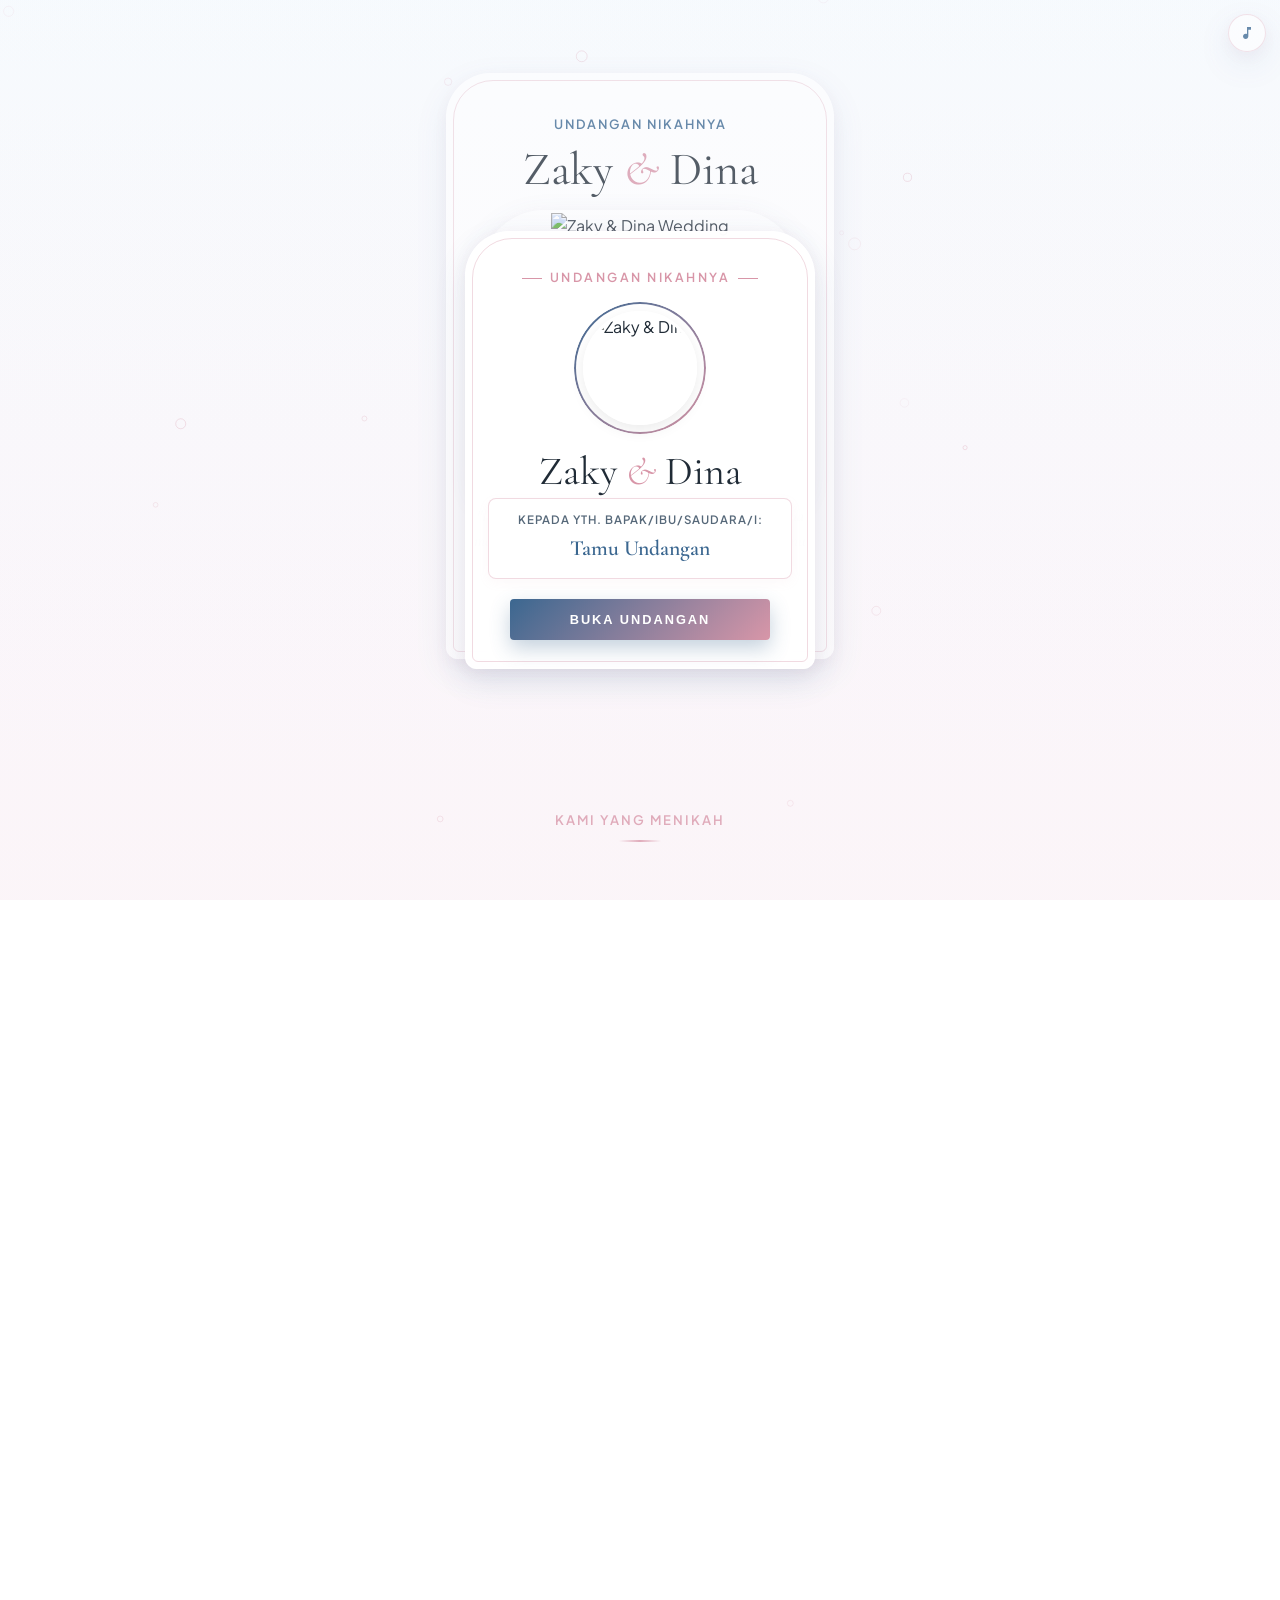
==== commit 62f40f3c: "refactor: update wedding invitation text and copy to casual tone" ====
--- a/index.html
+++ b/index.html
@@ -354,29 +354,26 @@
       <p class="reveal-on-scroll delay-100"
         style="text-align: center; color: var(--text-muted); margin-bottom: 24px; font-size: 0.88rem; max-width: 520px; margin-left: auto; margin-right: auto; line-height: 1.6;">
         Doa restu kamu sudah cukup bagi kami. Tapiiii kalauuu kamu pengen ngamplop onglen, kamu bisa pakai QRIS ini
-        yahhh... atau mengirimkan kado fisik ke alamat kami:
+        yahhh... atau mengirimkan kado fisik ke alamat kami, hehe
       </p>
 
       <div class="gift-grid reveal-on-scroll delay-200">
         <!-- 1. KARTU QRIS -->
         <div class="qris-card">
           <div class="qris-badge">
-            💳 Amplop Digital (QRIS)
+            TF aja yahhh
           </div>
           <!-- Kotak Gambar QRIS -->
           <div class="qris-img-wrapper">
             <img id="qris-img" src="assets/images/qris.jpg" alt="QRIS Muhammad Zaky Jaluaji">
           </div>
-          <p style="font-size: 0.78rem; color: var(--text-muted); margin-top: 4px; line-height: 1.45;">
-            Dapat discan langsung menggunakan BCA, Mandiri, BRI, BNI, GoPay, OVO, Dana, ShopeePay, dan aplikasi pembayaran lainnya.
-          </p>
         </div>
 
         <!-- 2. KARTU ALAMAT KADO FISIK -->
         <div class="bank-card">
           <div class="qris-badge"
             style="background: rgba(216, 150, 168, 0.15); border-color: rgba(216, 150, 168, 0.4); color: var(--pink-primary);">
-            🎁 Kirim kado aja
+            Kirim kado aja
           </div>
           <div class="bank-name" style="font-size: 1.25rem; margin-top: 4px;">Alamat Pengiriman Kado</div>
           <p style="font-size: 0.88rem; color: var(--text-muted); margin: 12px 0 16px; line-height: 1.6;">
@@ -396,23 +393,23 @@
         <div class="gift-confirm-card">
           <div class="qris-badge"
             style="background: rgba(30, 130, 76, 0.12); border-color: rgba(30, 130, 76, 0.3); color: #1e824c;">
-            💌 Konfirmasi Tanda Kasih
+            Konfirmasi
           </div>
           <h4 class="gift-confirm-title">Konfirmasi Amplop Digital & Kado</h4>
           <p class="gift-confirm-desc">
-            Bagi Bapak/Ibu/Saudara/i yang telah mengirimkan amplop digital (QRIS) atau kado fisik, silakan mengisi formulir di bawah ini agar data dapat kami catat:
+            Temen-temen yang udah ngamplop onglen atau kado fisik, mintol isi formulir di bawah ini biar kami catat:
           </p>
 
           <form id="gift-confirm-form" onsubmit="handleGiftConfirmSubmit(event)">
             <!-- 1. Nama Pengirim -->
             <div class="form-group">
-              <label class="form-label" for="gift-sender-name">Nama Pengirim *</label>
+              <label class="form-label" for="gift-sender-name">Namanya siapa? *</label>
               <input type="text" id="gift-sender-name" class="form-input" placeholder="Masukkan nama Anda..." required>
             </div>
 
             <!-- 2. Dropdown Pilihan: QRIS atau Kado -->
             <div class="form-group">
-              <label class="form-label" for="gift-type-select">Jenis Tanda Kasih *</label>
+              <label class="form-label" for="gift-type-select">Jenis *</label>
               <select id="gift-type-select" class="form-select" onchange="toggleGiftAmountField()" required>
                 <option value="QRIS">QRIS (Amplop Digital)</option>
                 <option value="Kado Fisik">Kado Fisik</option>
@@ -422,17 +419,21 @@
             <!-- 3. Nominal (Hanya Muncul Jika QRIS, Opsional) -->
             <div class="form-group" id="gift-amount-group">
               <label class="form-label" for="gift-amount">
-                Nominal Transfer <span style="font-size: 0.74rem; font-weight: normal; color: var(--text-muted); text-transform: none;">(Opsional)</span>
+                Nominal Transfer <span
+                  style="font-size: 0.74rem; font-weight: normal; color: var(--text-muted); text-transform: none;">(Opsional)</span>
               </label>
-              <input type="text" id="gift-amount" class="form-input" placeholder="Contoh: 100.000 (Boleh dikosongkan)" oninput="formatRupiahInput(this)">
+              <input type="text" id="gift-amount" class="form-input" placeholder="Contoh: 100.000 (Boleh dikosongkan)"
+                oninput="formatRupiahInput(this)">
             </div>
 
             <!-- 4. Catatan / Pesan Singkat (Opsional) -->
             <div class="form-group">
               <label class="form-label" for="gift-note">
-                Catatan / Doa Singkat <span style="font-size: 0.74rem; font-weight: normal; color: var(--text-muted); text-transform: none;">(Opsional)</span>
+                notes <span
+                  style="font-size: 0.74rem; font-weight: normal; color: var(--text-muted); text-transform: none;">(Opsional)</span>
               </label>
-              <input type="text" id="gift-note" class="form-input" placeholder="Contoh: Sudah transfer via BCA / Kado dikirim via kurir">
+              <input type="text" id="gift-note" class="form-input"
+                placeholder="Contoh: Sudah transfer via BCA / Kado dikirim via kurir">
             </div>
 
             <!-- Tombol Kirim Konfirmasi -->
@@ -443,29 +444,24 @@
 
           <!-- Kotak Pesan Sukses -->
           <div id="gift-success-box" class="gift-success-box" style="display: none;">
-            <div style="font-size: 2.2rem; margin-bottom: 8px;">🌸🙏</div>
-            <h5 style="font-family: var(--font-serif); font-size: 1.25rem; color: var(--text-dark); margin-bottom: 6px;">Konfirmasi Berhasil Terkirim!</h5>
+            <h5
+              style="font-family: var(--font-serif); font-size: 1.25rem; color: var(--text-dark); margin-bottom: 6px;">
+              Konfirmasi Berhasil Terkirim!</h5>
             <p id="gift-success-desc" style="font-size: 0.84rem; color: var(--text-muted); line-height: 1.6;">
-              Terima kasih banyak atas perhatian, doa restu, serta tanda kasih yang telah Anda berikan untuk Zaky & Dina.
+              makasih banyak yahhh udah repot repot kirim, semoga kamu juga dilancarkan rezekinya, sehad selalu. mwahh..
             </p>
-            <button type="button" class="btn-copy" onclick="resetGiftConfirmForm()" style="margin: 14px auto 0; font-size: 0.78rem;">
-              <span>Kirim Konfirmasi Lain</span>
-            </button>
-          </div>
-        </div>
-      </div>
-    </section>
-
-  <!-- ===================================================
+          </div>
+        </div>
+      </div>
+    </section>
+
+    <!-- ===================================================
          FOOTER
          =================================================== -->
-  <footer class="reveal-on-scroll">
-    <p>Merupakan suatu kehormatan dan kebahagiaan bagi kami apabila Bapak/Ibu/Saudara/i berkenan hadir.</p>
-    <div class="footer-names">Zaky & Dina</div>
-    <p
-      style="font-size: 0.75rem; margin-top: 16px; letter-spacing: 2.5px; text-transform: uppercase; color: var(--pink-primary);">
-      Love Forever & Always</p>
-  </footer>
+    <footer class="reveal-on-scroll">
+      <p>btw kami bakal seneng banget kalau kamu bisa dateng ke acara kami, sooo usahain dateng yahhh :D</p>
+      <div class="footer-names">Zaky & Dina</div>
+    </footer>
 
   </div>
 
@@ -484,8 +480,8 @@
     <div class="qr-modal-card">
       <span class="qr-modal-close" onclick="closeQrModal()">&times;</span>
       <h3 class="qr-modal-title">Barcode Kamera Live Tamu</h3>
-      <p class="qr-modal-subtitle">Scan Barcode / QR Code ini dengan HP Anda saat acara untuk langsung mengabadikan
-        momen pernikahan Zaky & Dina!</p>
+      <p class="qr-modal-subtitle">Scan Barcode / QR Code ini dengan HP kamu saat acara untuk langsung mengabadikan
+        momen pernikahan Dina sama Zaky!</p>
 
       <div class="qr-image-wrapper">
         <img src="assets/images/album_qr.png" alt="QR Code Album Live Zaky & Dina">
